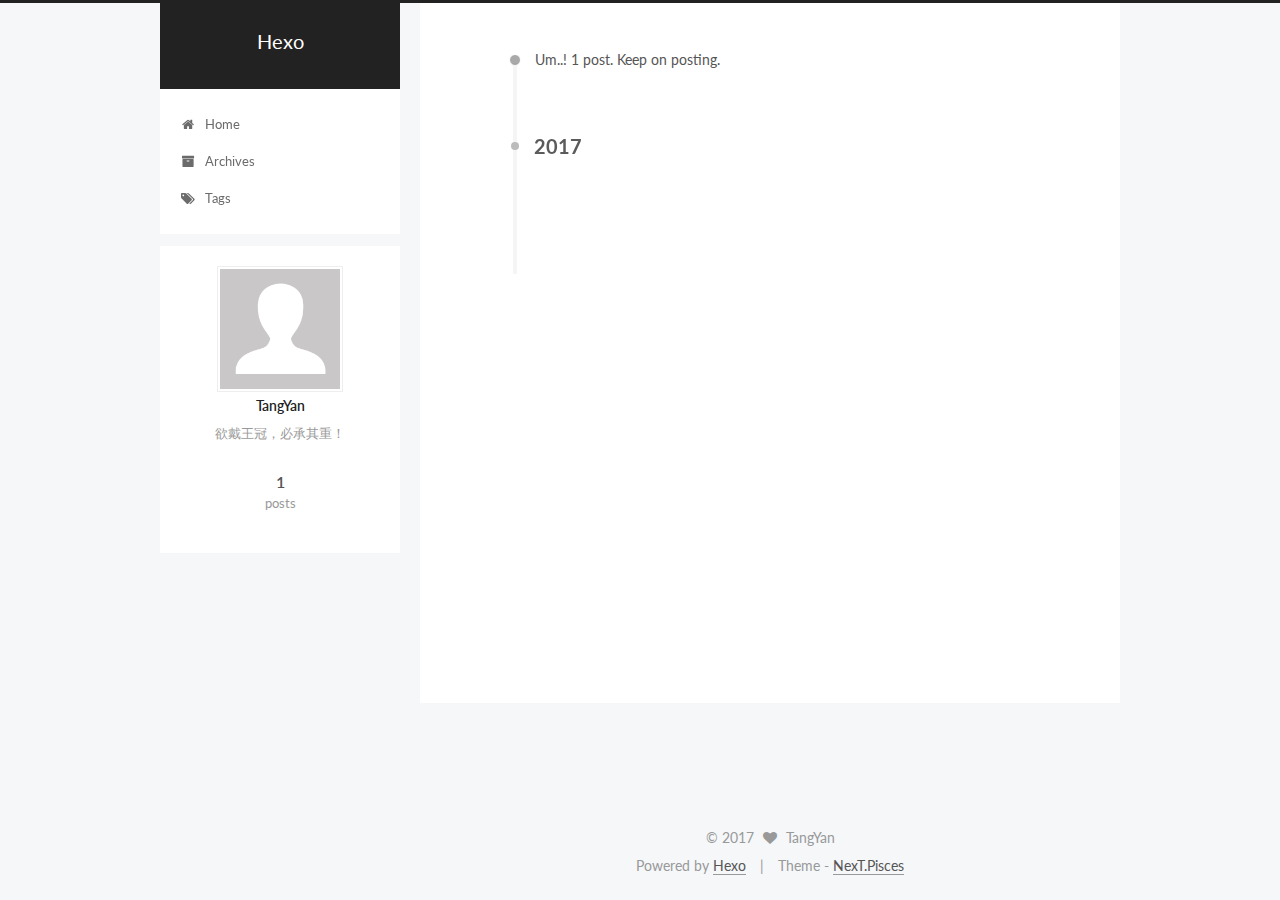
==== archives/index.html @ 438aa918 "Site updated: 2017-03-23 19:27:45" ====
<!doctype html>



  


<html class="theme-next pisces use-motion" lang="">
<head>
  <meta charset="UTF-8"/>
<meta http-equiv="X-UA-Compatible" content="IE=edge" />
<meta name="viewport" content="width=device-width, initial-scale=1, maximum-scale=1"/>



<meta http-equiv="Cache-Control" content="no-transform" />
<meta http-equiv="Cache-Control" content="no-siteapp" />















  
  
  <link href="/lib/fancybox/source/jquery.fancybox.css?v=2.1.5" rel="stylesheet" type="text/css" />




  
  
  
  

  
    
    
  

  

  

  

  

  
    
    
    <link href="//fonts.googleapis.com/css?family=Lato:300,300italic,400,400italic,700,700italic&subset=latin,latin-ext" rel="stylesheet" type="text/css">
  






<link href="/lib/font-awesome/css/font-awesome.min.css?v=4.6.2" rel="stylesheet" type="text/css" />

<link href="/css/main.css?v=5.1.0" rel="stylesheet" type="text/css" />


  <meta name="keywords" content="Hexo, NexT" />








  <link rel="shortcut icon" type="image/x-icon" href="/favicon.ico?v=5.1.0" />






<meta name="description" content="欲戴王冠，必承其重！">
<meta property="og:type" content="website">
<meta property="og:title" content="Hexo">
<meta property="og:url" content="http://yoursite.com/archives/index.html">
<meta property="og:site_name" content="Hexo">
<meta property="og:description" content="欲戴王冠，必承其重！">
<meta name="twitter:card" content="summary">
<meta name="twitter:title" content="Hexo">
<meta name="twitter:description" content="欲戴王冠，必承其重！">



<script type="text/javascript" id="hexo.configurations">
  var NexT = window.NexT || {};
  var CONFIG = {
    root: '/',
    scheme: 'Pisces',
    sidebar: {"position":"left","display":"post","offset":12,"offset_float":0,"b2t":false,"scrollpercent":false},
    fancybox: true,
    motion: true,
    duoshuo: {
      userId: '0',
      author: 'Author'
    },
    algolia: {
      applicationID: '',
      apiKey: '',
      indexName: '',
      hits: {"per_page":10},
      labels: {"input_placeholder":"Search for Posts","hits_empty":"We didn't find any results for the search: ${query}","hits_stats":"${hits} results found in ${time} ms"}
    }
  };
</script>



  <link rel="canonical" href="http://yoursite.com/archives/"/>





  <title> Archive | Hexo </title>
</head>

<body itemscope itemtype="http://schema.org/WebPage" lang="">

  














  
  
    
  

  <div class="container one-collumn sidebar-position-left  page-archive  ">
    <div class="headband"></div>

    <header id="header" class="header" itemscope itemtype="http://schema.org/WPHeader">
      <div class="header-inner"><div class="site-brand-wrapper">
  <div class="site-meta ">
    

    <div class="custom-logo-site-title">
      <a href="/"  class="brand" rel="start">
        <span class="logo-line-before"><i></i></span>
        <span class="site-title">Hexo</span>
        <span class="logo-line-after"><i></i></span>
      </a>
    </div>
      
        <p class="site-subtitle"></p>
      
  </div>

  <div class="site-nav-toggle">
    <button>
      <span class="btn-bar"></span>
      <span class="btn-bar"></span>
      <span class="btn-bar"></span>
    </button>
  </div>
</div>

<nav class="site-nav">
  

  
    <ul id="menu" class="menu">
      
        
        <li class="menu-item menu-item-home">
          <a href="/" rel="section">
            
              <i class="menu-item-icon fa fa-fw fa-home"></i> <br />
            
            Home
          </a>
        </li>
      
        
        <li class="menu-item menu-item-archives">
          <a href="/archives" rel="section">
            
              <i class="menu-item-icon fa fa-fw fa-archive"></i> <br />
            
            Archives
          </a>
        </li>
      
        
        <li class="menu-item menu-item-tags">
          <a href="/tags" rel="section">
            
              <i class="menu-item-icon fa fa-fw fa-tags"></i> <br />
            
            Tags
          </a>
        </li>
      

      
    </ul>
  

  
</nav>



 </div>
    </header>

    <main id="main" class="main">
      <div class="main-inner">
        <div class="content-wrap">
          <div id="content" class="content">
            

  <section id="posts" class="posts-collapse">
    <span class="archive-move-on"></span>

    <span class="archive-page-counter">
      
      
      
        
      
      Um..! 1 post. Keep on posting.
    </span>

    

      
      
      

      
        
        <div class="collection-title">
          <h2 class="archive-year motion-element" id="archive-year-2017">2017</h2>
        </div>
      
      

      

  <article class="post post-type-normal" itemscope itemtype="http://schema.org/Article">
    <header class="post-header">

      <h1 class="post-title">
        
            <a class="post-title-link" href="/2017/01/13/hello-world/" itemprop="url">
              
                <span itemprop="name">Hello World</span>
              
            </a>
        
      </h1>

      <div class="post-meta">
        <time class="post-time" itemprop="dateCreated"
              datetime="2017-01-13T22:31:21+08:00"
              content="2017-01-13" >
          01-13
        </time>
      </div>

    </header>
  </article>



    

  </section>

  


          
          </div>
          


          

        </div>
        
          
  
  <div class="sidebar-toggle">
    <div class="sidebar-toggle-line-wrap">
      <span class="sidebar-toggle-line sidebar-toggle-line-first"></span>
      <span class="sidebar-toggle-line sidebar-toggle-line-middle"></span>
      <span class="sidebar-toggle-line sidebar-toggle-line-last"></span>
    </div>
  </div>

  <aside id="sidebar" class="sidebar">
    <div class="sidebar-inner">

      

      

      <section class="site-overview sidebar-panel sidebar-panel-active">
        <div class="site-author motion-element" itemprop="author" itemscope itemtype="http://schema.org/Person">
          <img class="site-author-image" itemprop="image"
               src="/images/avatar.gif"
               alt="TangYan" />
          <p class="site-author-name" itemprop="name">TangYan</p>
           
              <p class="site-description motion-element" itemprop="description">欲戴王冠，必承其重！</p>
          
        </div>
        <nav class="site-state motion-element">
        
          
            <div class="site-state-item site-state-posts">
              <a href="/archives">
                <span class="site-state-item-count">1</span>
                <span class="site-state-item-name">posts</span>
              </a>
            </div>
          

          

          

        </nav>

        

        <div class="links-of-author motion-element">
          
        </div>

        
        

        
        

        


      </section>

      

      

    </div>
  </aside>


        
      </div>
    </main>

    <footer id="footer" class="footer">
      <div class="footer-inner">
        <div class="copyright" >
  
  &copy; 
  <span itemprop="copyrightYear">2017</span>
  <span class="with-love">
    <i class="fa fa-heart"></i>
  </span>
  <span class="author" itemprop="copyrightHolder">TangYan</span>
</div>


<div class="powered-by">
  Powered by <a class="theme-link" href="https://hexo.io">Hexo</a>
</div>

<div class="theme-info">
  Theme -
  <a class="theme-link" href="https://github.com/iissnan/hexo-theme-next">
    NexT.Pisces
  </a>
</div>


        

        
      </div>
    </footer>

    
      <div class="back-to-top">
        <i class="fa fa-arrow-up"></i>
        
      </div>
    
    
  </div>

  

<script type="text/javascript">
  if (Object.prototype.toString.call(window.Promise) !== '[object Function]') {
    window.Promise = null;
  }
</script>









  




  
  <script type="text/javascript" src="/lib/jquery/index.js?v=2.1.3"></script>

  
  <script type="text/javascript" src="/lib/fastclick/lib/fastclick.min.js?v=1.0.6"></script>

  
  <script type="text/javascript" src="/lib/jquery_lazyload/jquery.lazyload.js?v=1.9.7"></script>

  
  <script type="text/javascript" src="/lib/velocity/velocity.min.js?v=1.2.1"></script>

  
  <script type="text/javascript" src="/lib/velocity/velocity.ui.min.js?v=1.2.1"></script>

  
  <script type="text/javascript" src="/lib/fancybox/source/jquery.fancybox.pack.js?v=2.1.5"></script>


  


  <script type="text/javascript" src="/js/src/utils.js?v=5.1.0"></script>

  <script type="text/javascript" src="/js/src/motion.js?v=5.1.0"></script>



  
  


  <script type="text/javascript" src="/js/src/affix.js?v=5.1.0"></script>

  <script type="text/javascript" src="/js/src/schemes/pisces.js?v=5.1.0"></script>



  
  
    <script type="text/javascript" id="motion.page.archive">
      $('.archive-year').velocity('transition.slideLeftIn');
    </script>
  


  


  <script type="text/javascript" src="/js/src/bootstrap.js?v=5.1.0"></script>



  



  




	





  





  





  



  
  

  

  

  

  


  

</body>
</html>
---- css/main.css ----
/* normalize.css v3.0.2 | MIT License | git.io/normalize */
html {
  font-family: sans-serif; /* 1 */
  -ms-text-size-adjust: 100%; /* 2 */
  -webkit-text-size-adjust: 100%; /* 2 */
}
body {
  margin: 0;
}
article,
aside,
details,
figcaption,
figure,
footer,
header,
hgroup,
main,
menu,
nav,
section,
summary {
  display: block;
}
audio,
canvas,
progress,
video {
  display: inline-block; /* 1 */
  vertical-align: baseline; /* 2 */
}
audio:not([controls]) {
  display: none;
  height: 0;
}
[hidden],
template {
  display: none;
}
a {
  background-color: transparent;
}
a:active,
a:hover {
  outline: 0;
}
abbr[title] {
  border-bottom: 1px dotted;
}
b,
strong {
  font-weight: bold;
}
dfn {
  font-style: italic;
}
h1 {
  font-size: 2em;
  margin: 0.67em 0;
}
mark {
  background: #ff0;
  color: #000;
}
small {
  font-size: 80%;
}
sub,
sup {
  font-size: 75%;
  line-height: 0;
  position: relative;
  vertical-align: baseline;
}
sup {
  top: -0.5em;
}
sub {
  bottom: -0.25em;
}
img {
  border: 0;
}
svg:not(:root) {
  overflow: hidden;
}
figure {
  margin: 1em 40px;
}
hr {
  -moz-box-sizing: content-box;
  box-sizing: content-box;
  height: 0;
}
pre {
  overflow: auto;
}
code,
kbd,
pre,
samp {
  font-family: monospace, monospace;
  font-size: 1em;
}
button,
input,
optgroup,
select,
textarea {
  color: inherit; /* 1 */
  font: inherit; /* 2 */
  margin: 0; /* 3 */
}
button {
  overflow: visible;
}
button,
select {
  text-transform: none;
}
button,
html input[type="button"],
input[type="reset"],
input[type="submit"] {
  -webkit-appearance: button; /* 2 */
  cursor: pointer; /* 3 */
}
button[disabled],
html input[disabled] {
  cursor: default;
}
button::-moz-focus-inner,
input::-moz-focus-inner {
  border: 0;
  padding: 0;
}
input {
  line-height: normal;
}
input[type="checkbox"],
input[type="radio"] {
  box-sizing: border-box; /* 1 */
  padding: 0; /* 2 */
}
input[type="number"]::-webkit-inner-spin-button,
input[type="number"]::-webkit-outer-spin-button {
  height: auto;
}
input[type="search"] {
  -webkit-appearance: textfield; /* 1 */
  -moz-box-sizing: content-box;
  -webkit-box-sizing: content-box; /* 2 */
  box-sizing: content-box;
}
input[type="search"]::-webkit-search-cancel-button,
input[type="search"]::-webkit-search-decoration {
  -webkit-appearance: none;
}
fieldset {
  border: 1px solid #c0c0c0;
  margin: 0 2px;
  padding: 0.35em 0.625em 0.75em;
}
legend {
  border: 0; /* 1 */
  padding: 0; /* 2 */
}
textarea {
  overflow: auto;
}
optgroup {
  font-weight: bold;
}
table {
  border-collapse: collapse;
  border-spacing: 0;
}
td,
th {
  padding: 0;
}
::selection {
  background: #262a30;
  color: #fff;
}
body {
  position: relative;
  font-family: 'Lato', "PingFang SC", "Microsoft YaHei", sans-serif;
  font-size: 14px;
  line-height: 2;
  color: #555;
  background: #f5f7f9;
}
@media (max-width: 767px) {
  body {
    padding-right: 0 !important;
  }
}
@media (min-width: 768px) and (max-width: 991px) {
  body {
    padding-right: 0 !important;
  }
}
@media (min-width: 1600px) {
  body {
    font-size: 16px;
  }
}
h1,
h2,
h3,
h4,
h5,
h6 {
  margin: 0;
  padding: 0;
  font-weight: bold;
  line-height: 1.5;
  font-family: 'Lato', "PingFang SC", "Microsoft YaHei", sans-serif;
}
h2,
h3,
h4,
h5,
h6 {
  margin: 20px 0 15px;
}
h1 {
  font-size: 22px;
}
@media (max-width: 767px) {
  h1 {
    font-size: 18px;
  }
}
h2 {
  font-size: 20px;
}
@media (max-width: 767px) {
  h2 {
    font-size: 16px;
  }
}
h3 {
  font-size: 18px;
}
@media (max-width: 767px) {
  h3 {
    font-size: 14px;
  }
}
h4 {
  font-size: 16px;
}
@media (max-width: 767px) {
  h4 {
    font-size: 12px;
  }
}
h5 {
  font-size: 14px;
}
@media (max-width: 767px) {
  h5 {
    font-size: 10px;
  }
}
h6 {
  font-size: 12px;
}
@media (max-width: 767px) {
  h6 {
    font-size: 8px;
  }
}
p {
  margin: 0 0 25px 0;
}
a {
  color: #555;
  text-decoration: none;
  border-bottom: 1px solid #999;
  word-wrap: break-word;
}
a:hover {
  color: #222;
  border-bottom-color: #222;
}
blockquote {
  margin: 0;
  padding: 0;
}
img {
  display: block;
  margin: auto;
  max-width: 100%;
  height: auto;
}
hr {
  margin: 40px 0;
  height: 3px;
  border: none;
  background-color: #ddd;
  background-image: repeating-linear-gradient(-45deg, #fff, #fff 4px, transparent 4px, transparent 8px);
}
blockquote {
  padding: 0 15px;
  color: #666;
  border-left: 4px solid #ddd;
}
blockquote cite::before {
  content: "-";
  padding: 0 5px;
}
dt {
  font-weight: 700;
}
dd {
  margin: 0;
  padding: 0;
}
.text-left {
  text-align: left;
}
.text-center {
  text-align: center;
}
.text-right {
  text-align: right;
}
.text-justify {
  text-align: justify;
}
.text-nowrap {
  white-space: nowrap;
}
.text-lowercase {
  text-transform: lowercase;
}
.text-uppercase {
  text-transform: uppercase;
}
.text-capitalize {
  text-transform: capitalize;
}
.center-block {
  display: block;
  margin-left: auto;
  margin-right: auto;
}
.clearfix:before,
.clearfix:after {
  content: " ";
  display: table;
}
.clearfix:after {
  clear: both;
}
.pullquote {
  width: 45%;
}
.pullquote.left {
  float: left;
  margin-left: 5px;
  margin-right: 10px;
}
.pullquote.right {
  float: right;
  margin-left: 10px;
  margin-right: 5px;
}
.affix.affix.affix {
  position: fixed;
}
.translation {
  margin-top: -20px;
  font-size: 14px;
  color: #999;
}
.scrollbar-measure {
  width: 100px;
  height: 100px;
  overflow: scroll;
  position: absolute;
  top: -9999px;
}
.use-motion .motion-element {
  opacity: 0;
}
table {
  margin: 20px 0;
  width: 100%;
  border-collapse: collapse;
  border-spacing: 0;
  border: 1px solid #ddd;
  font-size: 14px;
  table-layout: fixed;
  word-wrap: break-all;
}
table>tbody>tr:nth-of-type(odd) {
  background-color: #f9f9f9;
}
table>tbody>tr:hover {
  background-color: #f5f5f5;
}
caption,
th,
td {
  padding: 8px;
  text-align: left;
  vertical-align: middle;
  font-weight: normal;
}
th,
td {
  border-bottom: 3px solid #ddd;
  border-right: 1px solid #eee;
}
th {
  padding-bottom: 10px;
  font-weight: 700;
}
td {
  border-bottom-width: 1px;
}
html,
body {
  height: 100%;
}
.container {
  position: relative;
  min-height: 100%;
}
.header-inner {
  margin: 0 auto;
  padding: 100px 0 70px;
  width: 700px;
}
@media (min-width: 1600px) {
  .container .header-inner {
    width: 900px;
  }
}
.main {
  padding-bottom: 150px;
}
.main-inner {
  margin: 0 auto;
  width: 700px;
}
@media (min-width: 1600px) {
  .container .main-inner {
    width: 900px;
  }
}
.footer {
  position: absolute;
  left: 0;
  bottom: 0;
  width: 100%;
  min-height: 50px;
}
.footer-inner {
  box-sizing: border-box;
  margin: 20px auto;
  width: 700px;
}
@media (min-width: 1600px) {
  .container .footer-inner {
    width: 900px;
  }
}
pre,
.highlight {
  overflow: auto;
  margin: 20px 0;
  padding: 0;
  font-size: 13px;
  color: #4d4d4c;
  background: #f7f7f7;
  line-height: 1.6;
}
pre,
code {
  font-family: consolas, Menlo, "PingFang SC", "Microsoft YaHei", monospace;
}
code {
  padding: 2px 4px;
  word-wrap: break-word;
  color: #555;
  background: #eee;
  border-radius: 3px;
  font-size: 13px;
}
pre code {
  padding: 0;
  color: #4d4d4c;
  background: none;
  text-shadow: none;
}
.highlight {
  border-radius: 1px;
}
.highlight pre {
  border: none;
  margin: 0;
  padding: 10px 0;
}
.highlight table {
  margin: 0;
  width: auto;
  border: none;
}
.highlight td {
  border: none;
  padding: 0;
}
.highlight figcaption {
  font-size: 1em;
  color: #4d4d4c;
  line-height: 1em;
  margin-bottom: 1em;
}
.highlight figcaption:before,
.highlight figcaption:after {
  content: " ";
  display: table;
}
.highlight figcaption:after {
  clear: both;
}
.highlight figcaption a {
  float: right;
  color: #4d4d4c;
}
.highlight figcaption a:hover {
  border-bottom-color: #4d4d4c;
}
.highlight .gutter pre {
  padding-left: 10px;
  padding-right: 10px;
  color: #869194;
  text-align: right;
  background-color: #eff2f3;
}
.highlight .code pre {
  padding-left: 10px;
  padding-right: 10px;
  background-color: #f7f7f7;
}
.highlight .line {
  height: 20px;
}
.gutter {
  -webkit-user-select: none;
  -moz-user-select: none;
  -ms-user-select: none;
  user-select: none;
}
.gist table {
  width: auto;
}
.gist table td {
  border: none;
}
pre .deletion {
  background: #fdd;
}
pre .addition {
  background: #dfd;
}
pre .meta {
  color: #8959a8;
}
pre .comment {
  color: #8e908c;
}
pre .variable,
pre .attribute,
pre .tag,
pre .regexp,
pre .ruby .constant,
pre .xml .tag .title,
pre .xml .pi,
pre .xml .doctype,
pre .html .doctype,
pre .css .id,
pre .css .class,
pre .css .pseudo {
  color: #c82829;
}
pre .number,
pre .preprocessor,
pre .built_in,
pre .literal,
pre .params,
pre .constant,
pre .command {
  color: #f5871f;
}
pre .ruby .class .title,
pre .css .rules .attribute,
pre .string,
pre .value,
pre .inheritance,
pre .header,
pre .ruby .symbol,
pre .xml .cdata,
pre .special,
pre .number,
pre .formula {
  color: #718c00;
}
pre .title,
pre .css .hexcolor {
  color: #3e999f;
}
pre .function,
pre .python .decorator,
pre .python .title,
pre .ruby .function .title,
pre .ruby .title .keyword,
pre .perl .sub,
pre .javascript .title,
pre .coffeescript .title {
  color: #4271ae;
}
pre .keyword,
pre .javascript .function {
  color: #8959a8;
}
.full-image.full-image.full-image {
  border: none;
  max-width: 100%;
  width: auto;
  margin: 20px auto;
}
@media (min-width: 992px) {
  .full-image.full-image.full-image {
    max-width: none;
    width: 118%;
    margin: 0 -9%;
  }
}
.blockquote-center,
.page-home .post-type-quote blockquote,
.page-post-detail .post-type-quote blockquote {
  position: relative;
  margin: 40px 0;
  padding: 0;
  border-left: none;
  text-align: center;
}
.blockquote-center::before,
.page-home .post-type-quote blockquote::before,
.page-post-detail .post-type-quote blockquote::before,
.blockquote-center::after,
.page-home .post-type-quote blockquote::after,
.page-post-detail .post-type-quote blockquote::after {
  position: absolute;
  content: ' ';
  display: block;
  width: 100%;
  height: 24px;
  opacity: 0.2;
  background-repeat: no-repeat;
  background-position: 0 -6px;
  background-size: 22px 22px;
}
.blockquote-center::before,
.page-home .post-type-quote blockquote::before,
.page-post-detail .post-type-quote blockquote::before {
  top: -20px;
  background-image: url("../images/quote-l.svg");
  border-top: 1px solid #ccc;
}
.blockquote-center::after,
.page-home .post-type-quote blockquote::after,
.page-post-detail .post-type-quote blockquote::after {
  bottom: -20px;
  background-image: url("../images/quote-r.svg");
  border-bottom: 1px solid #ccc;
  background-position: 100% 8px;
}
.blockquote-center p,
.page-home .post-type-quote blockquote p,
.page-post-detail .post-type-quote blockquote p,
.blockquote-center div,
.page-home .post-type-quote blockquote div,
.page-post-detail .post-type-quote blockquote div {
  text-align: center;
}
.post .post-body .group-picture img {
  box-sizing: border-box;
  padding: 0 3px;
  border: none;
}
.post .group-picture-row {
  overflow: hidden;
  margin-top: 6px;
}
.post .group-picture-row:first-child {
  margin-top: 0;
}
.post .group-picture-column {
  float: left;
}
.page-post-detail .post-body .group-picture-column {
  float: none;
  margin-top: 10px;
  width: auto !important;
}
.page-post-detail .post-body .group-picture-column img {
  margin: 0 auto;
}
.page-archive .group-picture-container {
  overflow: hidden;
}
.page-archive .group-picture-row {
  float: left;
}
.page-archive .group-picture-row:first-child {
  margin-top: 6px;
}
.page-archive .group-picture-column {
  max-width: 150px;
  max-height: 150px;
}
.note {
  padding: 20px;
  margin: 20px 0;
  border: 1px solid #eee;
  border-left-width: 5px;
  border-radius: 3px;
}
.note h2,
.note h3,
.note h4,
.note h5,
.note h6 {
  margin-top: 0;
  margin-bottom: 5px;
}
.note p:last-child {
  margin-bottom: 0;
}
.note code {
  border-radius: 3px;
}
.note+.note {
  margin-top: -5px;
}
.default {
  border-left-color: #777;
}
.default h2,
.default h3,
.default h4,
.default h5,
.default h6 {
  color: #777;
}
.primary {
  border-left-color: #428bca;
}
.primary h2,
.primary h3,
.primary h4,
.primary h5,
.primary h6 {
  color: #428bca;
}
.success {
  border-left-color: #5cb85c;
}
.success h2,
.success h3,
.success h4,
.success h5,
.success h6 {
  color: #5cb85c;
}
.danger {
  border-left-color: #d9534f;
}
.danger h2,
.danger h3,
.danger h4,
.danger h5,
.danger h6 {
  color: #d9534f;
}
.warning {
  border-left-color: #f0ad4e;
}
.warning h2,
.warning h3,
.warning h4,
.warning h5,
.warning h6 {
  color: #f0ad4e;
}
.info {
  border-left-color: #5bc0de;
}
.info h2,
.info h3,
.info h4,
.info h5,
.info h6 {
  color: #5bc0de;
}
.exturl {
  background-color: transparent;
  cursor: pointer;
  border-bottom: 1px solid #999;
}
.exturl .fa {
  font-size: 14px;
}
.exturl:active,
.exturl:hover {
  outline: 0;
  color: #222;
  border-bottom-color: #222;
}
.btn {
  display: inline-block;
  padding: 0 20px;
  font-size: 14px;
  color: #fff;
  background: #222;
  border: 2px solid #555;
  text-decoration: none;
  border-radius: 0;
  transition-property: background-color;
  transition-duration: 0.2s;
  transition-timing-function: ease-in-out;
  transition-delay: 0s;
}
.btn:hover,
.post-button .btn:hover {
  border-color: #222;
  color: #fff;
  background: #222;
}
.btn-bar {
  display: block;
  width: 22px;
  height: 2px;
  background: #555;
  border-radius: 1px;
}
.btn-bar+.btn-bar {
  margin-top: 4px;
}
.pagination {
  margin: 120px 0 40px;
  text-align: center;
  border-top: 1px solid #eee;
}
.page-number-basic,
.pagination .prev,
.pagination .next,
.pagination .page-number,
.pagination .space {
  display: inline-block;
  position: relative;
  top: -1px;
  margin: 0 10px;
  padding: 0 10px;
  line-height: 30px;
}
@media (max-width: 767px) {
  .page-number-basic,
  .pagination .prev,
  .pagination .next,
  .pagination .page-number,
  .pagination .space {
    margin: 0 5px;
  }
}
.pagination .prev,
.pagination .next,
.pagination .page-number {
  border-bottom: 0;
  border-top: 1px solid #eee;
  transition-property: border-color;
  transition-duration: 0.2s;
  transition-timing-function: ease-in-out;
  transition-delay: 0s;
}
.pagination .prev:hover,
.pagination .next:hover,
.pagination .page-number:hover {
  border-top-color: #222;
}
.pagination .space {
  padding: 0;
  margin: 0;
}
.pagination .prev {
  margin-left: 0;
}
.pagination .next {
  margin-right: 0;
}
.pagination .page-number.current {
  color: #fff;
  background: #ccc;
  border-top-color: #ccc;
}
@media (max-width: 767px) {
  .pagination {
    border-top: none;
  }
  .pagination .prev,
  .pagination .next,
  .pagination .page-number {
    margin-bottom: 10px;
    border-top: 0;
    border-bottom: 1px solid #eee;
  }
  .pagination .prev:hover,
  .pagination .next:hover,
  .pagination .page-number:hover {
    border-bottom-color: #222;
  }
}
.comments {
  margin: 60px 20px 0;
}
.tag-cloud {
  text-align: center;
}
.tag-cloud a {
  display: inline-block;
  margin: 10px;
}
.back-to-top {
  box-sizing: border-box;
  position: fixed;
  bottom: -100px;
  right: 30px;
  z-index: 1050;
  padding: 0 6px;
  width: 24px;
  background: #222;
  font-size: 12px;
  opacity: 0.6;
  color: #fff;
  cursor: pointer;
  text-align: center;
  -webkit-transform: translateZ(0);
  transition-property: bottom;
  transition-duration: 0.2s;
  transition-timing-function: ease-in-out;
  transition-delay: 0s;
}
@media (max-width: 767px) {
  .back-to-top {
    display: none;
  }
}
@media (min-width: 768px) and (max-width: 991px) {
  .back-to-top {
    display: none;
  }
}
.back-to-top.back-to-top-on {
  bottom: 30px;
}
.header {
  background: #fff;
}
.header-inner {
  position: relative;
}
.headband {
  height: 3px;
  background: #222;
}
.site-meta {
  margin: 0;
  text-align: center;
}
@media (max-width: 767px) {
  .site-meta {
    text-align: center;
  }
}
.brand {
  position: relative;
  display: inline-block;
  padding: 0 40px;
  color: #fff;
  background: #222;
  border-bottom: none;
}
.brand:hover {
  color: #fff;
}
.logo {
  display: inline-block;
  margin-right: 5px;
  line-height: 36px;
  vertical-align: top;
}
.site-title {
  display: inline-block;
  vertical-align: top;
  line-height: 36px;
  font-size: 20px;
  font-weight: normal;
  font-family: 'Lato', "PingFang SC", "Microsoft YaHei", sans-serif;
}
.site-subtitle {
  margin-top: 10px;
  font-size: 13px;
  color: #ddd;
}
.use-motion .brand {
  opacity: 0;
}
.use-motion .logo,
.use-motion .site-title,
.use-motion .site-subtitle {
  opacity: 0;
  position: relative;
  top: -10px;
}
.site-nav-toggle {
  display: none;
  position: absolute;
  top: 10px;
  left: 10px;
}
@media (max-width: 767px) {
  .site-nav-toggle {
    display: block;
  }
}
.site-nav-toggle button {
  margin-top: 2px;
  padding: 9px 10px;
  background: transparent;
  border: none;
}
@media (max-width: 767px) {
  .site-nav {
    display: none;
    margin: 0 -10px;
    padding: 0 10px;
    clear: both;
    border-top: 1px solid #ddd;
  }
}
@media (min-width: 768px) and (max-width: 991px) {
  .site-nav {
    display: block !important;
  }
}
@media (min-width: 992px) {
  .site-nav {
    display: block !important;
  }
}
.menu {
  margin-top: 20px;
  padding-left: 0;
  text-align: center;
}
.menu .menu-item {
  display: inline-block;
  margin: 0 10px;
  list-style: none;
}
@media screen and (max-width: 767px) {
  .menu .menu-item {
    margin-top: 10px;
  }
}
.menu .menu-item a {
  display: block;
  font-size: 13px;
  line-height: inherit;
  border-bottom: 1px solid transparent;
  transition-property: border-color;
  transition-duration: 0.2s;
  transition-timing-function: ease-in-out;
  transition-delay: 0s;
}
.menu .menu-item a:hover,
.menu-item-active a {
  border-bottom-color: #222;
}
.menu .menu-item .fa {
  margin-right: 5px;
}
.use-motion .menu-item {
  opacity: 0;
}
.post-body {
  font-family: 'Lato', "PingFang SC", "Microsoft YaHei", sans-serif;
}
@media (max-width: 767px) {
  .post-body {
    word-break: break-word;
  }
}
.post-body .fancybox img {
  display: block !important;
  margin: 0 auto;
  cursor: pointer;
  cursor: zoom-in;
  cursor: -webkit-zoom-in;
}
.post-body .image-caption,
.post-body .figure .caption {
  margin: 10px auto 15px;
  text-align: center;
  font-size: 14px;
  color: #999;
  font-weight: bold;
  line-height: 1;
}
.post-sticky-flag {
  display: inline-block;
  font-size: 16px;
  -ms-transform: rotate(30deg);
  -webkit-transform: rotate(30deg);
  -moz-transform: rotate(30deg);
  -ms-transform: rotate(30deg);
  -o-transform: rotate(30deg);
  transform: rotate(30deg);
}
.posts-expand {
  padding-top: 40px;
}
@media (max-width: 767px) {
  .posts-expand {
    margin: 0 20px;
  }
  .post-body pre,
  .post-body .highlight {
    padding: 10px;
  }
  .post-body pre .gutter pre,
  .post-body .highlight .gutter pre {
    padding-right: 10px;
  }
}
@media (min-width: 992px) {
  .posts-expand .post-body {
    text-align: justify;
  }
}
.posts-expand .post-body h2,
.posts-expand .post-body h3,
.posts-expand .post-body h4,
.posts-expand .post-body h5,
.posts-expand .post-body h6 {
  padding-top: 10px;
}
.posts-expand .post-body h2 .header-anchor,
.posts-expand .post-body h3 .header-anchor,
.posts-expand .post-body h4 .header-anchor,
.posts-expand .post-body h5 .header-anchor,
.posts-expand .post-body h6 .header-anchor {
  float: right;
  margin-left: 10px;
  color: #ccc;
  border-bottom-style: none;
  visibility: hidden;
}
.posts-expand .post-body h2 .header-anchor:hover,
.posts-expand .post-body h3 .header-anchor:hover,
.posts-expand .post-body h4 .header-anchor:hover,
.posts-expand .post-body h5 .header-anchor:hover,
.posts-expand .post-body h6 .header-anchor:hover {
  color: inherit;
}
.posts-expand .post-body h2:hover .header-anchor,
.posts-expand .post-body h3:hover .header-anchor,
.posts-expand .post-body h4:hover .header-anchor,
.posts-expand .post-body h5:hover .header-anchor,
.posts-expand .post-body h6:hover .header-anchor {
  visibility: visible;
}
.posts-expand .post-body ul li {
  list-style: circle;
}
.posts-expand .post-body img {
  box-sizing: border-box;
  margin: auto;
  padding: 3px;
  border: 1px solid #ddd;
}
.posts-expand .fancybox img {
  margin: 0 auto;
}
@media (max-width: 767px) {
  .posts-collapse {
    margin: 0 20px;
  }
  .posts-collapse .post-title,
  .posts-collapse .post-meta {
    display: block;
    width: auto;
    text-align: left;
  }
}
.posts-collapse {
  position: relative;
  z-index: 1010;
  margin-left: 55px;
}
.posts-collapse::after {
  content: " ";
  position: absolute;
  top: 20px;
  left: 0;
  margin-left: -2px;
  width: 4px;
  height: 100%;
  background: #f5f5f5;
  z-index: -1;
}
@media (max-width: 767px) {
  .posts-collapse {
    margin: 0 20px;
  }
}
.posts-collapse .collection-title {
  position: relative;
  margin: 60px 0;
}
.posts-collapse .collection-title h2 {
  margin-left: 20px;
}
.posts-collapse .collection-title small {
  color: #bbb;
}
.posts-collapse .collection-title::before {
  content: " ";
  position: absolute;
  left: 0;
  top: 50%;
  margin-left: -4px;
  margin-top: -4px;
  width: 8px;
  height: 8px;
  background: #bbb;
  border-radius: 50%;
}
.posts-collapse .post {
  margin: 30px 0;
}
.posts-collapse .post-header {
  position: relative;
  transition-duration: 0.2s;
  transition-timing-function: ease-in-out;
  transition-delay: 0s;
  transition-property: border;
  border-bottom: 1px dashed #ccc;
}
.posts-collapse .post-header::before {
  content: " ";
  position: absolute;
  left: 0;
  top: 12px;
  width: 6px;
  height: 6px;
  margin-left: -4px;
  background: #bbb;
  border-radius: 50%;
  border: 1px solid #fff;
  transition-duration: 0.2s;
  transition-timing-function: ease-in-out;
  transition-delay: 0s;
  transition-property: background;
}
.posts-collapse .post-header:hover {
  border-bottom-color: #666;
}
.posts-collapse .post-header:hover::before {
  background: #222;
}
.posts-collapse .post-meta {
  position: absolute;
  font-size: 12px;
  left: 20px;
  top: 5px;
}
.posts-collapse .post-comments-count {
  display: none;
}
.posts-collapse .post-title {
  margin-left: 60px;
  font-size: 16px;
  font-weight: normal;
  line-height: inherit;
}
.posts-collapse .post-title::after {
  margin-left: 3px;
  opacity: 0.6;
}
.posts-collapse .post-title a {
  color: #666;
  border-bottom: none;
}
.page-home .post-type-quote .post-header,
.page-post-detail .post-type-quote .post-header,
.page-home .post-type-quote .post-tags,
.page-post-detail .post-type-quote .post-tags {
  display: none;
}
.posts-expand .post-title {
  font-size: 26px;
  text-align: center;
  word-break: break-word;
  font-weight: 400;
}
@media (max-width: 767px) {
  .posts-expand .post-title {
    font-size: 22px;
  }
}
.posts-expand .post-title-link {
  display: inline-block;
  position: relative;
  color: #555;
  border-bottom: none;
  line-height: 1.2;
  vertical-align: top;
}
.posts-expand .post-title-link::before {
  content: "";
  position: absolute;
  width: 100%;
  height: 2px;
  bottom: 0;
  left: 0;
  background-color: #000;
  visibility: hidden;
  -webkit-transform: scaleX(0);
  -moz-transform: scaleX(0);
  -ms-transform: scaleX(0);
  -o-transform: scaleX(0);
  transform: scaleX(0);
  transition-duration: 0.2s;
  transition-timing-function: ease-in-out;
  transition-delay: 0s;
}
.posts-expand .post-title-link:hover::before {
  visibility: visible;
  -webkit-transform: scaleX(1);
  -moz-transform: scaleX(1);
  -ms-transform: scaleX(1);
  -o-transform: scaleX(1);
  transform: scaleX(1);
}
.posts-expand .post-title-link .fa {
  font-size: 16px;
}
.posts-expand .post-meta {
  margin: 3px 0 60px 0;
  color: #999;
  font-family: 'Lato', "PingFang SC", "Microsoft YaHei", sans-serif;
  font-size: 12px;
  text-align: center;
}
.posts-expand .post-meta .post-category-list {
  display: inline-block;
  margin: 0;
  padding: 3px;
}
.posts-expand .post-meta .post-category-list-link {
  color: #999;
}
.posts-expand .post-meta .post-description {
  font-size: 14px;
  margin-top: 2px;
}
.post-meta-divider {
  margin: 0 0.5em;
}
.post-meta-item-icon {
  margin-right: 3px;
}
@media (min-width: 768px) and (max-width: 991px) {
  .post-meta-item-icon {
    display: inline-block;
  }
}
@media (max-width: 767px) {
  .post-meta-item-icon {
    display: inline-block;
  }
}
@media (min-width: 768px) and (max-width: 991px) {
  .post-meta-item-text {
    display: none;
  }
}
@media (max-width: 767px) {
  .post-meta-item-text {
    display: none;
  }
}
@media (max-width: 767px) {
  .posts-expand .post-comments-count {
    display: none;
  }
}
.social-like {
  font-size: 14px;
  height: 20px;
  text-align: center;
  border-top: 1px solid #eee;
  padding-top: 9px;
  margin-top: 45px;
  display: flex;
  justify-content: center;
}
.vk_like {
  width: 85px;
  height: 21px;
  padding-top: 7px;
  align-self: center;
}
.fb_like {
  height: 30px;
  align-self: center;
}
.post-button {
  margin-top: 50px;
}
.post-button .btn {
  color: #555;
  font-size: 14px;
  background: #fff;
  border-radius: 2px;
  line-height: 2;
  margin: 0 4px 8px 4px;
}
.post-button .fa-fw {
  width: 1.285714285714286em;
  text-align: left;
}
.posts-expand .post-tags {
  margin-top: 40px;
  text-align: center;
}
.posts-expand .post-tags a {
  display: inline-block;
  margin-right: 10px;
  font-size: 13px;
}
.post-nav {
  display: table;
  margin-top: 15px;
  width: 100%;
  border-top: 1px solid #eee;
}
.post-nav-divider {
  display: table-cell;
  width: 10%;
}
.post-nav-item {
  display: table-cell;
  padding: 10px 0 0 0;
  width: 45%;
  vertical-align: top;
}
.post-nav-item a {
  position: relative;
  display: block;
  line-height: 25px;
  font-size: 14px;
  color: #555;
  border-bottom: none;
}
.post-nav-item a:hover {
  color: #222;
  border-bottom: none;
}
.post-nav-item a:active {
  top: 2px;
}
.post-nav-item .fa {
  position: absolute;
  top: 8px;
  left: 0;
  font-size: 12px;
}
.post-nav-next a {
  padding-left: 15px;
}
.post-nav-prev {
  text-align: right;
}
.post-nav-prev a {
  padding-right: 15px;
}
.post-nav-prev .fa {
  right: 0;
  left: auto;
}
.posts-expand .post-eof {
  display: block;
  margin: 80px auto 60px;
  width: 8%;
  height: 1px;
  background: #ccc;
  text-align: center;
}
.post:last-child .post-eof.post-eof.post-eof {
  display: none;
}
.post-gallery {
  display: table;
  table-layout: fixed;
  width: 100%;
  border-collapse: separate;
}
.post-gallery-row {
  display: table-row;
}
.post-gallery .post-gallery-img {
  display: table-cell;
  text-align: center;
  vertical-align: middle;
  border: none;
}
.post-gallery .post-gallery-img img {
  max-width: 100%;
  max-height: 100%;
  border: none;
}
.fancybox-close,
.fancybox-close:hover {
  border: none;
}
.sidebar {
  position: fixed;
  right: 0;
  top: 0;
  bottom: 0;
  width: 0;
  z-index: 1040;
  box-shadow: inset 0 2px 6px #000;
  background: #222;
  -webkit-transform: translateZ(0);
}
.sidebar a {
  color: #999;
  border-bottom-color: #555;
}
.sidebar a:hover {
  color: #eee;
}
@media (min-width: 768px) and (max-width: 991px) {
  .sidebar {
    display: none !important;
  }
}
@media (max-width: 767px) {
  .sidebar {
    display: none !important;
  }
}
.sidebar-inner {
  position: relative;
  padding: 20px 10px;
  color: #999;
  text-align: center;
}
.sidebar-toggle {
  position: fixed;
  right: 30px;
  bottom: 45px;
  width: 14px;
  height: 14px;
  padding: 5px;
  background: #222;
  line-height: 0;
  z-index: 1050;
  cursor: pointer;
  -webkit-transform: translateZ(0);
}
@media (min-width: 768px) and (max-width: 991px) {
  .sidebar-toggle {
    display: none;
  }
}
@media (max-width: 767px) {
  .sidebar-toggle {
    display: none;
  }
}
.sidebar-toggle-line {
  position: relative;
  display: inline-block;
  vertical-align: top;
  height: 2px;
  width: 100%;
  background: #fff;
  margin-top: 3px;
}
.sidebar-toggle-line:first-child {
  margin-top: 0;
}
.site-author-image {
  display: block;
  margin: 0 auto;
  padding: 2px;
  max-width: 120px;
  height: auto;
  border: 1px solid #eee;
}
.site-author-name {
  margin: 0;
  text-align: center;
  color: #222;
  font-weight: 600;
}
.site-description {
  margin-top: 0;
  text-align: center;
  font-size: 13px;
  color: #999;
}
.site-state {
  overflow: hidden;
  line-height: 1.4;
  white-space: nowrap;
  text-align: center;
}
.site-state-item {
  display: inline-block;
  padding: 0 15px;
  border-left: 1px solid #eee;
}
.site-state-item:first-child {
  border-left: none;
}
.site-state-item a {
  border-bottom: none;
}
.site-state-item-count {
  display: block;
  text-align: center;
  color: inherit;
  font-weight: 600;
  font-size: 16px;
}
.site-state-item-name {
  font-size: 13px;
  color: #999;
}
.feed-link {
  margin-top: 20px;
}
.feed-link a {
  display: inline-block;
  padding: 0 15px;
  color: #fc6423;
  border: 1px solid #fc6423;
  border-radius: 4px;
}
.feed-link a i {
  color: #fc6423;
  font-size: 14px;
}
.feed-link a:hover {
  color: #fff;
  background: #fc6423;
}
.feed-link a:hover i {
  color: #fff;
}
.links-of-author {
  margin-top: 20px;
}
.links-of-author a {
  display: inline-block;
  vertical-align: middle;
  margin-right: 10px;
  margin-bottom: 10px;
  border-bottom-color: #555;
  font-size: 13px;
}
.links-of-author a:before {
  display: inline-block;
  vertical-align: middle;
  margin-right: 3px;
  content: " ";
  width: 4px;
  height: 4px;
  border-radius: 50%;
  background: #ffd4ac;
}
.links-of-blogroll {
  font-size: 13px;
}
.links-of-blogroll-title {
  margin-top: 20px;
  font-size: 14px;
  font-weight: 600;
}
.links-of-blogroll-list {
  margin: 0;
  padding: 0;
}
.links-of-blogroll-item {
  padding: 2px 10px;
}
.sidebar-nav {
  margin: 0 0 20px;
  padding-left: 0;
}
.sidebar-nav li {
  display: inline-block;
  cursor: pointer;
  border-bottom: 1px solid transparent;
  font-size: 14px;
  color: #555;
}
.sidebar-nav li:hover {
  color: #fc6423;
}
.page-post-detail .sidebar-nav-toc {
  padding: 0 5px;
}
.page-post-detail .sidebar-nav-overview {
  margin-left: 10px;
}
.sidebar-nav .sidebar-nav-active {
  color: #fc6423;
  border-bottom-color: #fc6423;
}
.sidebar-nav .sidebar-nav-active:hover {
  color: #fc6423;
}
.sidebar-panel {
  display: none;
}
.sidebar-panel-active {
  display: block;
}
.post-toc-empty {
  font-size: 14px;
  color: #666;
}
.post-toc-wrap {
  overflow: hidden;
}
.post-toc {
  overflow: auto;
}
.post-toc ol {
  margin: 0;
  padding: 0 2px 5px 10px;
  text-align: left;
  list-style: none;
  font-size: 14px;
}
.post-toc ol > ol {
  padding-left: 0;
}
.post-toc ol a {
  transition-duration: 0.2s;
  transition-timing-function: ease-in-out;
  transition-delay: 0s;
  transition-property: all;
  color: #666;
  border-bottom-color: #ccc;
}
.post-toc ol a:hover {
  color: #000;
  border-bottom-color: #000;
}
.post-toc .nav-item {
  overflow: hidden;
  text-overflow: ellipsis;
  white-space: nowrap;
  line-height: 1.8;
}
.post-toc .nav .nav-child {
  display: none;
}
.post-toc .nav .active > .nav-child {
  display: block;
}
.post-toc .nav .active-current > .nav-child {
  display: block;
}
.post-toc .nav .active-current > .nav-child > .nav-item {
  display: block;
}
.post-toc .nav .active > a {
  color: #fc6423;
  border-bottom-color: #fc6423;
}
.post-toc .nav .active-current > a {
  color: #fc6423;
}
.post-toc .nav .active-current > a:hover {
  color: #fc6423;
}
.footer {
  font-size: 14px;
  color: #999;
}
.footer img {
  border: none;
}
.footer-inner {
  text-align: center;
}
.with-love {
  display: inline-block;
  margin: 0 5px;
}
.powered-by,
.theme-info {
  display: inline-block;
}
.powered-by {
  margin-right: 10px;
}
.powered-by::after {
  content: "|";
  padding-left: 10px;
}
.cc-license {
  margin-top: 10px;
  text-align: center;
}
.cc-license .cc-opacity {
  opacity: 0.7;
  border-bottom: none;
}
.cc-license .cc-opacity:hover {
  opacity: 0.9;
}
.cc-license img {
  display: inline-block;
}
.theme-next #ds-thread #ds-reset {
  color: #555;
}
.theme-next #ds-thread #ds-reset .ds-replybox {
  margin-bottom: 30px;
}
.theme-next #ds-thread #ds-reset .ds-replybox .ds-avatar,
.theme-next #ds-reset .ds-avatar img {
  box-shadow: none;
}
.theme-next #ds-thread #ds-reset .ds-textarea-wrapper {
  border-color: #c7d4e1;
  background: none;
  border-top-right-radius: 3px;
  border-top-left-radius: 3px;
}
.theme-next #ds-thread #ds-reset .ds-textarea-wrapper textarea {
  height: 60px;
}
.theme-next #ds-reset .ds-rounded-top {
  border-radius: 0;
}
.theme-next #ds-thread #ds-reset .ds-post-toolbar {
  box-sizing: border-box;
  border: 1px solid #c7d4e1;
  background: #f6f8fa;
}
.theme-next #ds-thread #ds-reset .ds-post-options {
  height: 40px;
  border: none;
  background: none;
}
.theme-next #ds-thread #ds-reset .ds-toolbar-buttons {
  top: 11px;
}
.theme-next #ds-thread #ds-reset .ds-sync {
  top: 5px;
}
.theme-next #ds-thread #ds-reset .ds-post-button {
  top: 4px;
  right: 5px;
  width: 90px;
  height: 30px;
  border: 1px solid #c5ced7;
  border-radius: 3px;
  background-image: linear-gradient(#fbfbfc, #f5f7f9);
  color: #60676d;
}
.theme-next #ds-thread #ds-reset .ds-post-button:hover {
  background-position: 0 -30px;
  color: #60676d;
}
.theme-next #ds-thread #ds-reset .ds-comments-info {
  padding: 10px 0;
}
.theme-next #ds-thread #ds-reset .ds-sort {
  display: none;
}
.theme-next #ds-thread #ds-reset li.ds-tab a.ds-current {
  border: none;
  background: #f6f8fa;
  color: #60676d;
}
.theme-next #ds-thread #ds-reset li.ds-tab a.ds-current:hover {
  background-color: #e9f0f7;
  color: #60676d;
}
.theme-next #ds-thread #ds-reset li.ds-tab a {
  border-radius: 2px;
  padding: 5px;
}
.theme-next #ds-thread #ds-reset .ds-login-buttons p {
  color: #999;
  line-height: 36px;
}
.theme-next #ds-thread #ds-reset .ds-login-buttons .ds-service-list li {
  height: 28px;
}
.theme-next #ds-thread #ds-reset .ds-service-list a {
  background: none;
  padding: 5px;
  border: 1px solid;
  border-radius: 3px;
  text-align: center;
}
.theme-next #ds-thread #ds-reset .ds-service-list a:hover {
  color: #fff;
  background: #666;
}
.theme-next #ds-thread #ds-reset .ds-service-list .ds-weibo {
  color: #fc9b00;
  border-color: #fc9b00;
}
.theme-next #ds-thread #ds-reset .ds-service-list .ds-weibo:hover {
  background: #fc9b00;
}
.theme-next #ds-thread #ds-reset .ds-service-list .ds-qq {
  color: #60a3ec;
  border-color: #60a3ec;
}
.theme-next #ds-thread #ds-reset .ds-service-list .ds-qq:hover {
  background: #60a3ec;
}
.theme-next #ds-thread #ds-reset .ds-service-list .ds-renren {
  color: #2e7ac4;
  border-color: #2e7ac4;
}
.theme-next #ds-thread #ds-reset .ds-service-list .ds-renren:hover {
  background: #2e7ac4;
}
.theme-next #ds-thread #ds-reset .ds-service-list .ds-douban {
  color: #37994c;
  border-color: #37994c;
}
.theme-next #ds-thread #ds-reset .ds-service-list .ds-douban:hover {
  background: #37994c;
}
.theme-next #ds-thread #ds-reset .ds-service-list .ds-kaixin {
  color: #fef20d;
  border-color: #fef20d;
}
.theme-next #ds-thread #ds-reset .ds-service-list .ds-kaixin:hover {
  background: #fef20d;
}
.theme-next #ds-thread #ds-reset .ds-service-list .ds-netease {
  color: #f00;
  border-color: #f00;
}
.theme-next #ds-thread #ds-reset .ds-service-list .ds-netease:hover {
  background: #f00;
}
.theme-next #ds-thread #ds-reset .ds-service-list .ds-sohu {
  color: #ffcb05;
  border-color: #ffcb05;
}
.theme-next #ds-thread #ds-reset .ds-service-list .ds-sohu:hover {
  background: #ffcb05;
}
.theme-next #ds-thread #ds-reset .ds-service-list .ds-baidu {
  color: #2831e0;
  border-color: #2831e0;
}
.theme-next #ds-thread #ds-reset .ds-service-list .ds-baidu:hover {
  background: #2831e0;
}
.theme-next #ds-thread #ds-reset .ds-service-list .ds-google {
  color: #166bec;
  border-color: #166bec;
}
.theme-next #ds-thread #ds-reset .ds-service-list .ds-google:hover {
  background: #166bec;
}
.theme-next #ds-thread #ds-reset .ds-service-list .ds-weixin {
  color: #00ce0d;
  border-color: #00ce0d;
}
.theme-next #ds-thread #ds-reset .ds-service-list .ds-weixin:hover {
  background: #00ce0d;
}
.theme-next #ds-thread #ds-reset .ds-service-list .ds-more-services {
  border: none;
}
.theme-next #ds-thread #ds-reset .ds-service-list .ds-more-services:hover {
  background: none;
}
.theme-next #ds-reset .duoshuo-ua-admin {
  display: inline-block;
  color: #f00;
}
.theme-next #ds-reset .duoshuo-ua-platform,
.theme-next #ds-reset .duoshuo-ua-browser {
  color: #ccc;
}
.theme-next #ds-reset .duoshuo-ua-platform .fa,
.theme-next #ds-reset .duoshuo-ua-browser .fa {
  display: inline-block;
  margin-right: 3px;
}
.theme-next #ds-reset .duoshuo-ua-separator {
  display: inline-block;
  margin-left: 5px;
}
.theme-next .this_ua {
  background-color: #ccc !important;
  border-radius: 4px;
  padding: 0 5px !important;
  margin: 1px 1px !important;
  border: 1px solid #bbb !important;
  color: #fff;
  display: inline-block !important;
}
.theme-next .this_ua.admin {
  background-color: #d9534f !important;
  border-color: #d9534f !important;
}
.theme-next .this_ua.platform.iOS,
.theme-next .this_ua.platform.Mac,
.theme-next .this_ua.platform.Windows {
  background-color: #39b3d7 !important;
  border-color: #46b8da !important;
}
.theme-next .this_ua.platform.Linux {
  background-color: #3a3a3a !important;
  border-color: #1f1f1f !important;
}
.theme-next .this_ua.platform.Android {
  background-color: #00c47d !important;
  border-color: #01b171 !important;
}
.theme-next .this_ua.browser.Mobile,
.theme-next .this_ua.browser.Chrome {
  background-color: #5cb85c !important;
  border-color: #4cae4c !important;
}
.theme-next .this_ua.browser.Firefox {
  background-color: #f0ad4e !important;
  border-color: #eea236 !important;
}
.theme-next .this_ua.browser.Maxthon,
.theme-next .this_ua.browser.IE {
  background-color: #428bca !important;
  border-color: #357ebd !important;
}
.theme-next .this_ua.browser.baidu,
.theme-next .this_ua.browser.UCBrowser,
.theme-next .this_ua.browser.Opera {
  background-color: #d9534f !important;
  border-color: #d43f3a !important;
}
.theme-next .this_ua.browser.Android,
.theme-next .this_ua.browser.QQBrowser {
  background-color: #78ace9 !important;
  border-color: #4cae4c !important;
}
.cloud-tie-wrapper img {
  display: inline-block;
}
.cloud-tie-wrapper .total-txt {
  font-size: 1em !important;
}
.cloud-tie-join-count .join-count {
  color: #555 !important;
  font-size: inherit !important;
  margin: 0 !important;
}
.post-spread {
  margin-top: 20px;
  text-align: center;
}
.jiathis_style {
  display: inline-block;
}
.jiathis_style a {
  border: none;
}
.post-spread {
  margin-top: 20px;
  text-align: center;
}
.bdshare-slide-button-box a {
  border: none;
}
.bdsharebuttonbox {
  display: inline-block;
}
.bdsharebuttonbox a {
  border: none;
}
.local-search-pop-overlay {
  position: fixed;
  width: 100%;
  height: 100%;
  top: 0;
  left: 0;
  z-index: 2080;
  background-color: rgba(0,0,0,0.3);
}
.local-search-popup {
  display: none;
  position: fixed;
  top: 10%;
  left: 50%;
  margin-left: -350px;
  width: 700px;
  height: 80%;
  padding: 0;
  background: #fff;
  color: #333;
  z-index: 9999;
  border-radius: 5px;
}
@media (max-width: 767px) {
  .local-search-popup {
    padding: 0;
    top: 0;
    left: 0;
    margin: 0;
    width: 100%;
    height: 100%;
    border-radius: 0;
  }
}
.local-search-popup ul.search-result-list {
  padding: 0;
  margin: 0 5px;
}
.local-search-popup p.search-result {
  border-bottom: 1px dashed #ccc;
  padding: 5px 0;
}
.local-search-popup a.search-result-title {
  font-weight: bold;
  font-size: 16px;
}
.local-search-popup .search-keyword {
  border-bottom: 1px dashed #f00;
  font-size: 14px;
  font-weight: bold;
  color: #f00;
}
.local-search-popup .local-search-header {
  padding: 5px;
  height: 36px;
  background: #f5f5f5;
  border-top-left-radius: 5px;
  border-top-right-radius: 5px;
}
.local-search-popup #local-search-result {
  overflow: auto;
  position: relative;
  padding: 5px 25px;
  height: calc(100% - 55px);
}
.local-search-popup .local-search-input-wrapper {
  display: inline-block;
  width: calc(100% - 60px);
  height: 36px;
  line-height: 36px;
  padding: 0 5px;
}
.local-search-popup .local-search-input-wrapper input {
  padding: 8px 0;
  height: 20px;
  display: block;
  width: 100%;
  outline: none;
  border: none;
  background: transparent;
  vertical-align: middle;
}
.local-search-popup .search-icon,
.local-search-popup .popup-btn-close {
  display: inline-block;
  font-size: 18px;
  color: #999;
  height: 36px;
  width: 18px;
}
.local-search-popup .search-icon {
  float: left;
}
.local-search-popup .popup-btn-close {
  border-left: 1px solid #eee;
  float: right;
  cursor: pointer;
  padding-left: 10px;
}
.local-search-popup #no-result {
  position: absolute;
  left: 50%;
  top: 50%;
  -webkit-transform: translate(-50%, -50%);
  -webkit-transform: translate(-50%, -50%);
  -moz-transform: translate(-50%, -50%);
  -ms-transform: translate(-50%, -50%);
  -o-transform: translate(-50%, -50%);
  transform: translate(-50%, -50%);
  color: #ccc;
}
@media (min-width: 768px) and (max-width: 991px) {
  .busuanzi-count {
    width: auto;
  }
}
@media (max-width: 767px) {
  .busuanzi-count {
    width: auto;
  }
}
.site-uv,
.site-pv,
.page-pv {
  display: inline-block;
}
.site-uv .busuanzi-value,
.site-pv .busuanzi-value,
.page-pv .busuanzi-value {
  margin: 0 5px;
}
.site-uv {
  margin-right: 10px;
}
.site-uv::after {
  content: "|";
  padding-left: 10px;
}
.use-motion .post {
  opacity: 0;
}
.page-archive .archive-page-counter {
  position: relative;
  top: 3px;
  left: 20px;
}
@media (max-width: 767px) {
  .page-archive .archive-page-counter {
    top: 5px;
  }
}
.page-archive .posts-collapse .archive-move-on {
  position: absolute;
  top: 11px;
  left: 0;
  margin-left: -6px;
  width: 10px;
  height: 10px;
  opacity: 0.5;
  background: #555;
  border: 1px solid #fff;
  border-radius: 50%;
}
.category-all-page .category-all-title {
  text-align: center;
}
.category-all-page .category-all {
  margin-top: 20px;
}
.category-all-page .category-list {
  margin: 0;
  padding: 0;
  list-style: none;
}
.category-all-page .category-list-item {
  margin: 5px 10px;
}
.category-all-page .category-list-count {
  color: #bbb;
}
.category-all-page .category-list-count:before {
  display: inline;
  content: " (";
}
.category-all-page .category-list-count:after {
  display: inline;
  content: ") ";
}
.category-all-page .category-list-child {
  padding-left: 10px;
}
#schedule ul#event-list {
  padding-left: 30px;
}
#schedule ul#event-list hr {
  margin: 20px 0 45px 0 !important;
  background: #222;
}
#schedule ul#event-list hr:after {
  display: inline-block;
  content: 'NOW';
  background: #222;
  color: #fff;
  font-weight: bold;
  text-align: right;
  padding: 0 5px;
}
#schedule ul#event-list li.event {
  margin: 20px 0px;
  background: #f9f9f9;
  padding-left: 10px;
  min-height: 40px;
}
#schedule ul#event-list li.event h2.event-summary {
  margin: 0;
  padding-bottom: 3px;
}
#schedule ul#event-list li.event h2.event-summary:before {
  display: inline-block;
  font-family: FontAwesome;
  font-size: 8px;
  content: '\f111';
  vertical-align: middle;
  margin-right: 25px;
  color: #bbb;
}
#schedule ul#event-list li.event span.event-relative-time {
  display: inline-block;
  font-size: 12px;
  font-weight: 400;
  padding-left: 12px;
  color: #bbb;
}
#schedule ul#event-list li.event span.event-details {
  display: block;
  color: #bbb;
  margin-left: 56px;
  padding-top: 3px;
  padding-bottom: 6px;
  text-indent: -24px;
  line-height: 18px;
}
#schedule ul#event-list li.event span.event-details:before {
  text-indent: 0;
  display: inline-block;
  width: 14px;
  font-family: FontAwesome;
  text-align: center;
  margin-right: 9px;
  color: #bbb;
}
#schedule ul#event-list li.event span.event-details.event-location:before {
  content: '\f041';
}
#schedule ul#event-list li.event span.event-details.event-duration:before {
  content: '\f017';
}
#schedule ul#event-list li.event-past {
  background: #fcfcfc;
}
#schedule ul#event-list li.event-past > * {
  opacity: 0.6;
}
#schedule ul#event-list li.event-past h2.event-summary {
  color: #bbb;
}
#schedule ul#event-list li.event-past h2.event-summary:before {
  color: #dfdfdf;
}
#schedule ul#event-list li.event-now {
  background: #222;
  color: #fff;
  padding: 15px 0 15px 10px;
}
#schedule ul#event-list li.event-now h2.event-summary:before {
  -webkit-transform: scale(1.2);
  -moz-transform: scale(1.2);
  -ms-transform: scale(1.2);
  -o-transform: scale(1.2);
  transform: scale(1.2);
  color: #fff;
  animation: dot-flash 1s alternate infinite ease-in-out;
}
#schedule ul#event-list li.event-now * {
  color: #fff !important;
}
@-moz-keyframes dot-flash {
  from {
    opacity: 1;
    -webkit-transform: scale(1.1);
    -moz-transform: scale(1.1);
    -ms-transform: scale(1.1);
    -o-transform: scale(1.1);
    transform: scale(1.1);
  }
  to {
    opacity: 0;
    -webkit-transform: scale(1);
    -moz-transform: scale(1);
    -ms-transform: scale(1);
    -o-transform: scale(1);
    transform: scale(1);
  }
}
@-webkit-keyframes dot-flash {
  from {
    opacity: 1;
    -webkit-transform: scale(1.1);
    -moz-transform: scale(1.1);
    -ms-transform: scale(1.1);
    -o-transform: scale(1.1);
    transform: scale(1.1);
  }
  to {
    opacity: 0;
    -webkit-transform: scale(1);
    -moz-transform: scale(1);
    -ms-transform: scale(1);
    -o-transform: scale(1);
    transform: scale(1);
  }
}
@-o-keyframes dot-flash {
  from {
    opacity: 1;
    -webkit-transform: scale(1.1);
    -moz-transform: scale(1.1);
    -ms-transform: scale(1.1);
    -o-transform: scale(1.1);
    transform: scale(1.1);
  }
  to {
    opacity: 0;
    -webkit-transform: scale(1);
    -moz-transform: scale(1);
    -ms-transform: scale(1);
    -o-transform: scale(1);
    transform: scale(1);
  }
}
@keyframes dot-flash {
  from {
    opacity: 1;
    -webkit-transform: scale(1.1);
    -moz-transform: scale(1.1);
    -ms-transform: scale(1.1);
    -o-transform: scale(1.1);
    transform: scale(1.1);
  }
  to {
    opacity: 0;
    -webkit-transform: scale(1);
    -moz-transform: scale(1);
    -ms-transform: scale(1);
    -o-transform: scale(1);
    transform: scale(1);
  }
}
.page-post-detail .sidebar-toggle-line {
  background: #fc6423;
}
.page-post-detail .comments {
  overflow: hidden;
}
.header {
  position: relative;
  margin: 0 auto;
  width: 960px;
}
@media (min-width: 768px) and (max-width: 991px) {
  .header {
    width: auto;
  }
}
@media (max-width: 767px) {
  .header {
    width: auto;
  }
}
.header-inner {
  position: absolute;
  top: 0;
  overflow: hidden;
  padding: 0;
  width: 240px;
  background: #fff;
  box-shadow: initial;
  border-radius: initial;
}
@media (min-width: 1600px) {
  .container .header-inner {
    width: 240px;
  }
}
@media (min-width: 768px) and (max-width: 991px) {
  .header-inner {
    position: relative;
    width: auto;
    border-radius: initial;
  }
}
@media (max-width: 767px) {
  .header-inner {
    position: relative;
    width: auto;
    border-radius: initial;
  }
}
.main:before,
.main:after {
  content: " ";
  display: table;
}
.main:after {
  clear: both;
}
@media (min-width: 768px) and (max-width: 991px) {
  .main {
    padding-bottom: 100px;
  }
}
@media (max-width: 767px) {
  .main {
    padding-bottom: 100px;
  }
}
.container .main-inner {
  width: 960px;
}
@media (min-width: 768px) and (max-width: 991px) {
  .container .main-inner {
    width: auto;
  }
}
@media (max-width: 767px) {
  .container .main-inner {
    width: auto;
  }
}
.content-wrap {
  float: right;
  box-sizing: border-box;
  padding: 40px;
  width: 700px;
  background: #fff;
  min-height: 700px;
  box-shadow: initial;
  border-radius: initial;
}
@media (min-width: 768px) and (max-width: 991px) {
  .content-wrap {
    width: 100%;
    padding: 20px;
    border-radius: initial;
  }
}
@media (max-width: 767px) {
  .content-wrap {
    width: 100%;
    padding: 20px;
    min-height: auto;
    border-radius: initial;
  }
}
.sidebar {
  position: static;
  float: left;
  margin-top: 300px;
  width: 240px;
  background: #f5f7f9;
  box-shadow: none;
}
@media (min-width: 768px) and (max-width: 991px) {
  .sidebar {
    display: none;
  }
}
@media (max-width: 767px) {
  .sidebar {
    display: none;
  }
}
.sidebar-toggle {
  display: none;
}
.footer-inner {
  width: 960px;
  padding-left: 260px;
}
@media (min-width: 768px) and (max-width: 991px) {
  .footer-inner {
    width: auto;
    padding-left: 0;
  }
}
@media (max-width: 767px) {
  .footer-inner {
    width: auto;
    padding-left: 0;
  }
}
.sidebar-position-right .header-inner {
  right: 0;
}
.sidebar-position-right .content-wrap {
  float: left;
}
.sidebar-position-right .sidebar {
  float: right;
}
.sidebar-position-right .footer-inner:before {
  float: right;
}
.site-brand-wrapper {
  position: relative;
}
.site-meta {
  padding: 20px 0;
  color: #fff;
  background: #222;
}
@media (min-width: 768px) and (max-width: 991px) {
  .site-meta {
    box-shadow: 0 0 16px rgba(0,0,0,0.5);
  }
}
@media (max-width: 767px) {
  .site-meta {
    box-shadow: 0 0 16px rgba(0,0,0,0.5);
  }
}
.brand {
  padding: 0;
  background: none;
}
.brand:hover {
  color: #fff;
}
.site-subtitle {
  margin: 10px 10px 0;
  font-weight: initial;
}
.site-search form {
  display: none;
}
.site-nav {
  border-top: none;
}
@media (min-width: 768px) and (max-width: 991px) {
  .site-nav {
    display: none !important;
  }
}
@media (min-width: 768px) and (max-width: 991px) {
  .site-nav-on {
    display: block !important;
  }
}
.menu .menu-item {
  display: block;
  margin: 0;
}
.menu .menu-item a {
  position: relative;
  box-sizing: border-box;
  padding: 5px 20px;
  text-align: left;
  line-height: inherit;
  transition-property: background-color;
  transition-duration: 0.2s;
  transition-timing-function: ease-in-out;
  transition-delay: 0s;
}
.menu .menu-item a:hover,
.menu-item-active a {
  background: #f9f9f9;
  border-bottom-color: #fff;
}
.menu .menu-item br {
  display: none;
}
.menu-item-active a:after {
  content: " ";
  position: absolute;
  top: 50%;
  margin-top: -3px;
  right: 15px;
  width: 6px;
  height: 6px;
  border-radius: 50%;
  background-color: #bbb;
}
.btn-bar {
  background-color: #fff;
}
.site-nav-toggle {
  left: 20px;
  top: 50%;
  -webkit-transform: translateY(-50%);
  -webkit-transform: translateY(-50%);
  -moz-transform: translateY(-50%);
  -ms-transform: translateY(-50%);
  -o-transform: translateY(-50%);
  transform: translateY(-50%);
}
@media (min-width: 768px) and (max-width: 991px) {
  .site-nav-toggle {
    display: block;
  }
}
.use-motion .sidebar .motion-element {
  opacity: 1;
}
.sidebar {
  display: none;
  right: auto;
  bottom: auto;
  -webkit-transform: none;
}
.sidebar-inner {
  box-sizing: border-box;
  width: 240px;
  color: #555;
  background: #fff;
  box-shadow: initial;
  border-radius: initial;
}
.sidebar-inner.affix {
  position: fixed;
  top: 0px;
}
.site-overview {
  margin: 0 2px;
  text-align: left;
}
.site-author:before,
.site-author:after {
  content: " ";
  display: table;
}
.site-author:after {
  clear: both;
}
.sidebar a {
  color: #555;
}
.sidebar a:hover {
  color: #222;
}
.links-of-author-item a:before {
  display: none;
}
.links-of-author-item a {
  border-bottom: none;
  text-decoration: underline;
}
.feed-link {
  border-top: 1px dotted #ccc;
  border-bottom: 1px dotted #ccc;
  text-align: center;
}
.feed-link a {
  display: block;
  color: #fc6423;
  border: none;
}
.feed-link a:hover {
  background: none;
  color: #e34603;
}
.feed-link a:hover i {
  color: #e34603;
}
.links-of-author:before,
.links-of-author:after {
  content: " ";
  display: table;
}
.links-of-author:after {
  clear: both;
}
.links-of-author-item {
  float: left;
  margin: 5px 0 0;
  width: 50%;
}
.links-of-author-item a {
  box-sizing: border-box;
  display: inline-block;
  margin-right: 0;
  margin-bottom: 0;
  padding: 0 5px;
  overflow: hidden;
  white-space: nowrap;
  text-overflow: ellipsis;
}
.links-of-author-item a {
  display: block;
  text-decoration: none;
}
.links-of-author-item a:hover {
  border-radius: 4px;
  background: #eee;
}
.links-of-author-item .fa {
  margin-right: 2px;
  font-size: 16px;
}
.links-of-author-item .fa-globe {
  font-size: 15px;
}
.links-of-blogroll {
  margin-top: 20px;
  padding: 3px 0 0;
  border-top: 1px dotted #ccc;
}
.links-of-blogroll-title {
  margin-top: 0;
}
.links-of-blogroll-item {
  padding: 0;
}
.links-of-blogroll-inline:before,
.links-of-blogroll-inline:after {
  content: " ";
  display: table;
}
.links-of-blogroll-inline:after {
  clear: both;
}
.links-of-blogroll-inline .links-of-blogroll-item {
  float: left;
  margin: 5px 0 0;
  width: 50%;
}
.links-of-blogroll-inline .links-of-blogroll-item a {
  box-sizing: border-box;
  display: inline-block;
  margin-right: 0;
  margin-bottom: 0;
  padding: 0 5px;
  overflow: hidden;
  white-space: nowrap;
  text-overflow: ellipsis;
}
@media (max-width: 767px) {
  .post-body {
    text-align: justify;
  }
}
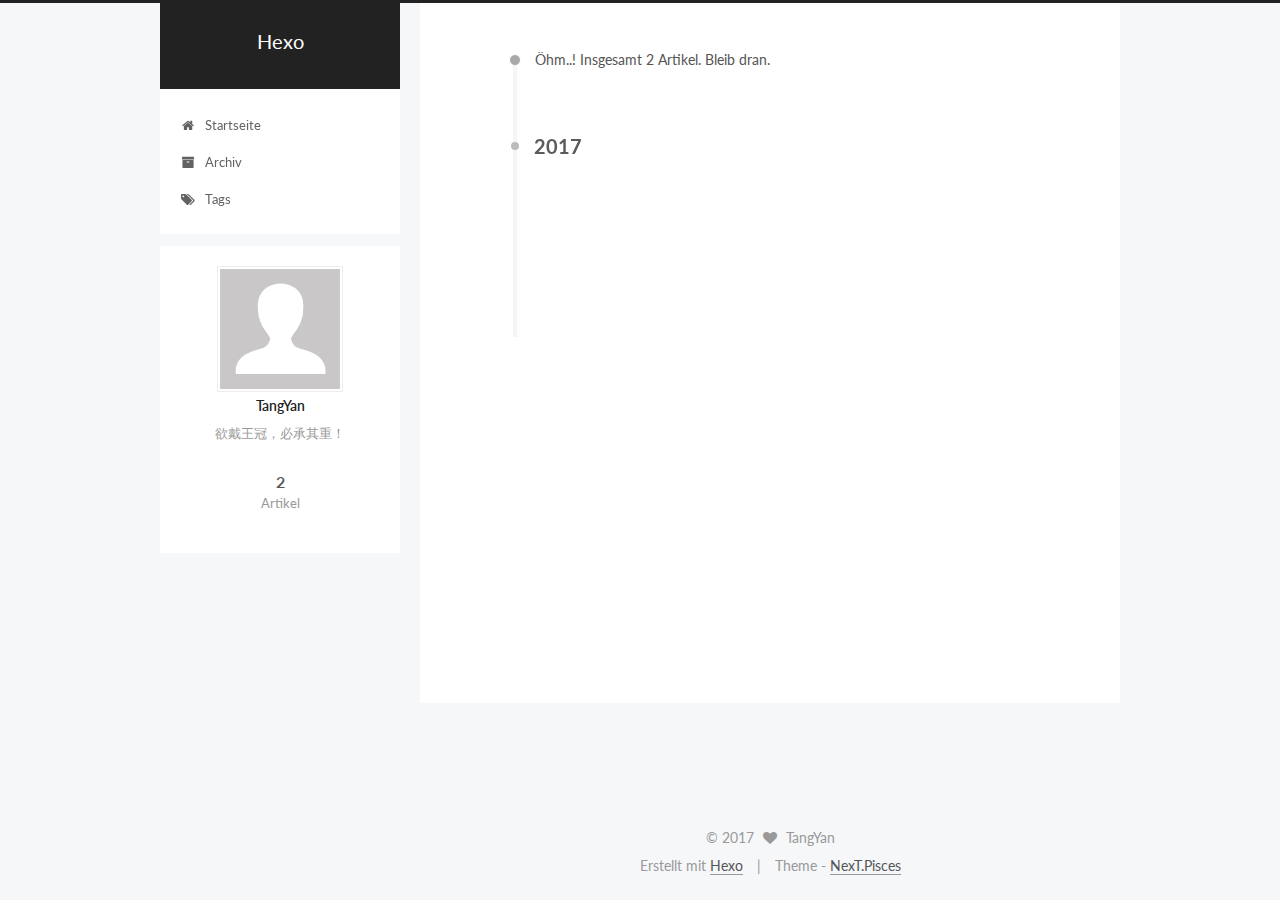
==== commit 848dbe62: "Site updated: 2017-04-16 22:55:56" ====
--- a/archives/index.html
+++ b/archives/index.html
@@ -129,7 +129,7 @@
 
 
 
-  <title> Archive | Hexo </title>
+  <title> Archiv | Hexo </title>
 </head>
 
 <body itemscope itemtype="http://schema.org/WebPage" lang="">
@@ -195,7 +195,7 @@
             
               <i class="menu-item-icon fa fa-fw fa-home"></i> <br />
             
-            Home
+            Startseite
           </a>
         </li>
       
@@ -205,7 +205,7 @@
             
               <i class="menu-item-icon fa fa-fw fa-archive"></i> <br />
             
-            Archives
+            Archiv
           </a>
         </li>
       
@@ -247,7 +247,7 @@
       
         
       
-      Um..! 1 post. Keep on posting.
+      Öhm..! Insgesamt 2 Artikel. Bleib dran.
     </span>
 
     
@@ -261,6 +261,43 @@
         <div class="collection-title">
           <h2 class="archive-year motion-element" id="archive-year-2017">2017</h2>
         </div>
+      
+      
+
+      
+
+  <article class="post post-type-normal" itemscope itemtype="http://schema.org/Article">
+    <header class="post-header">
+
+      <h1 class="post-title">
+        
+            <a class="post-title-link" href="/2017/04/16/jQuery选择器/" itemprop="url">
+              
+                <span itemprop="name">Unbenannt</span>
+              
+            </a>
+        
+      </h1>
+
+      <div class="post-meta">
+        <time class="post-time" itemprop="dateCreated"
+              datetime="2017-04-16T22:47:59+08:00"
+              content="2017-04-16" >
+          04-16
+        </time>
+      </div>
+
+    </header>
+  </article>
+
+
+
+    
+
+      
+      
+      
+
       
       
 
@@ -340,8 +377,8 @@
           
             <div class="site-state-item site-state-posts">
               <a href="/archives">
-                <span class="site-state-item-count">1</span>
-                <span class="site-state-item-name">posts</span>
+                <span class="site-state-item-count">2</span>
+                <span class="site-state-item-name">Artikel</span>
               </a>
             </div>
           
@@ -395,7 +432,7 @@
 
 
 <div class="powered-by">
-  Powered by <a class="theme-link" href="https://hexo.io">Hexo</a>
+  Erstellt mit  <a class="theme-link" href="https://hexo.io">Hexo</a>
 </div>
 
 <div class="theme-info">
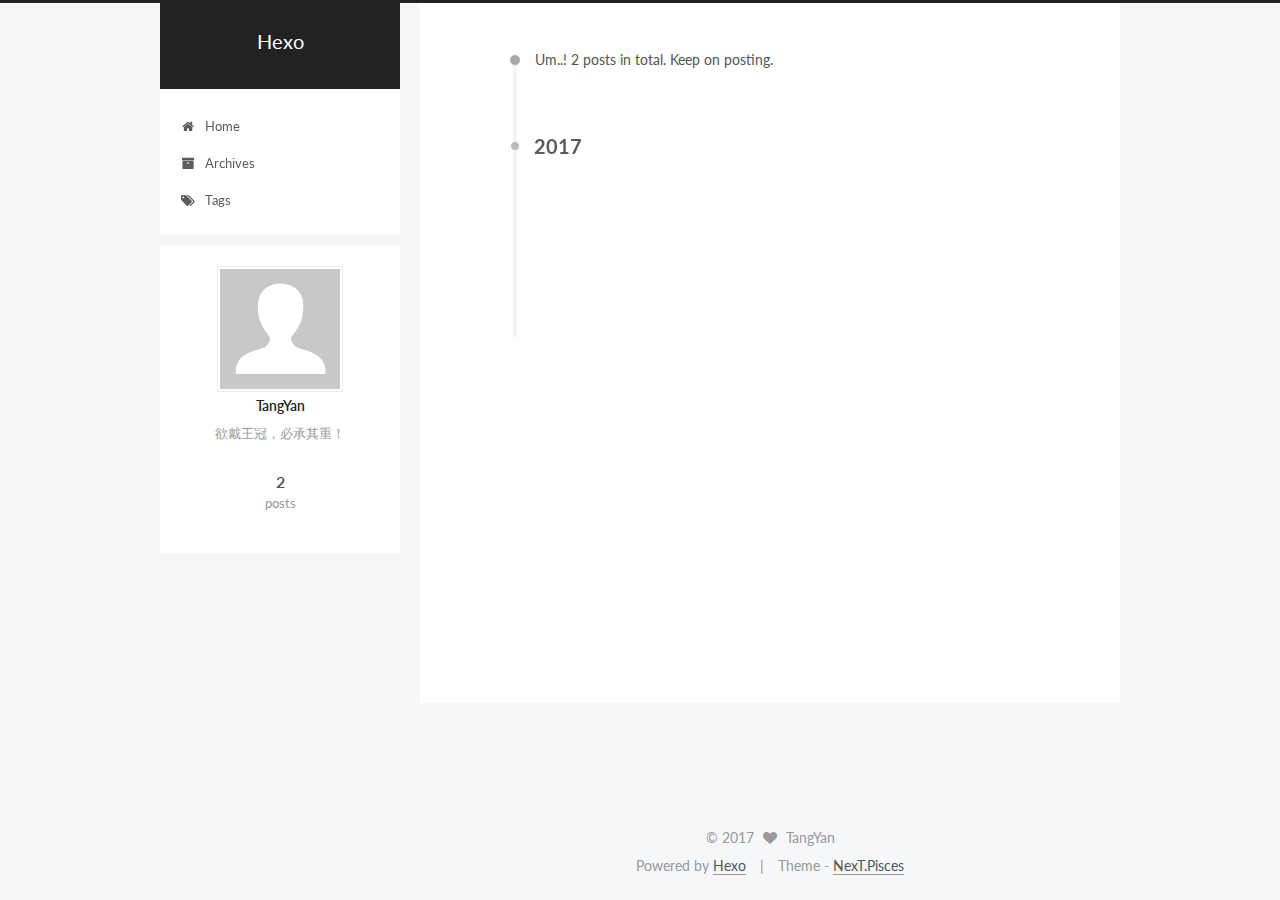
==== commit 77261ec0: "Site updated: 2017-04-19 17:53:07" ====
--- a/archives/index.html
+++ b/archives/index.html
@@ -129,7 +129,7 @@
 
 
 
-  <title> Archiv | Hexo </title>
+  <title> Archive | Hexo </title>
 </head>
 
 <body itemscope itemtype="http://schema.org/WebPage" lang="">
@@ -195,7 +195,7 @@
             
               <i class="menu-item-icon fa fa-fw fa-home"></i> <br />
             
-            Startseite
+            Home
           </a>
         </li>
       
@@ -205,7 +205,7 @@
             
               <i class="menu-item-icon fa fa-fw fa-archive"></i> <br />
             
-            Archiv
+            Archives
           </a>
         </li>
       
@@ -247,7 +247,7 @@
       
         
       
-      Öhm..! Insgesamt 2 Artikel. Bleib dran.
+      Um..! 2 posts in total. Keep on posting.
     </span>
 
     
@@ -273,7 +273,7 @@
         
             <a class="post-title-link" href="/2017/04/16/jQuery选择器/" itemprop="url">
               
-                <span itemprop="name">Unbenannt</span>
+                <span itemprop="name">Untitled</span>
               
             </a>
         
@@ -378,7 +378,7 @@
             <div class="site-state-item site-state-posts">
               <a href="/archives">
                 <span class="site-state-item-count">2</span>
-                <span class="site-state-item-name">Artikel</span>
+                <span class="site-state-item-name">posts</span>
               </a>
             </div>
           
@@ -432,7 +432,7 @@
 
 
 <div class="powered-by">
-  Erstellt mit  <a class="theme-link" href="https://hexo.io">Hexo</a>
+  Powered by <a class="theme-link" href="https://hexo.io">Hexo</a>
 </div>
 
 <div class="theme-info">
--- a/css/main.css
+++ b/css/main.css
@@ -1699,7 +1699,7 @@
   width: 4px;
   height: 4px;
   border-radius: 50%;
-  background: #ffd4ac;
+  background: #a34716;
 }
 .links-of-blogroll {
   font-size: 13px;
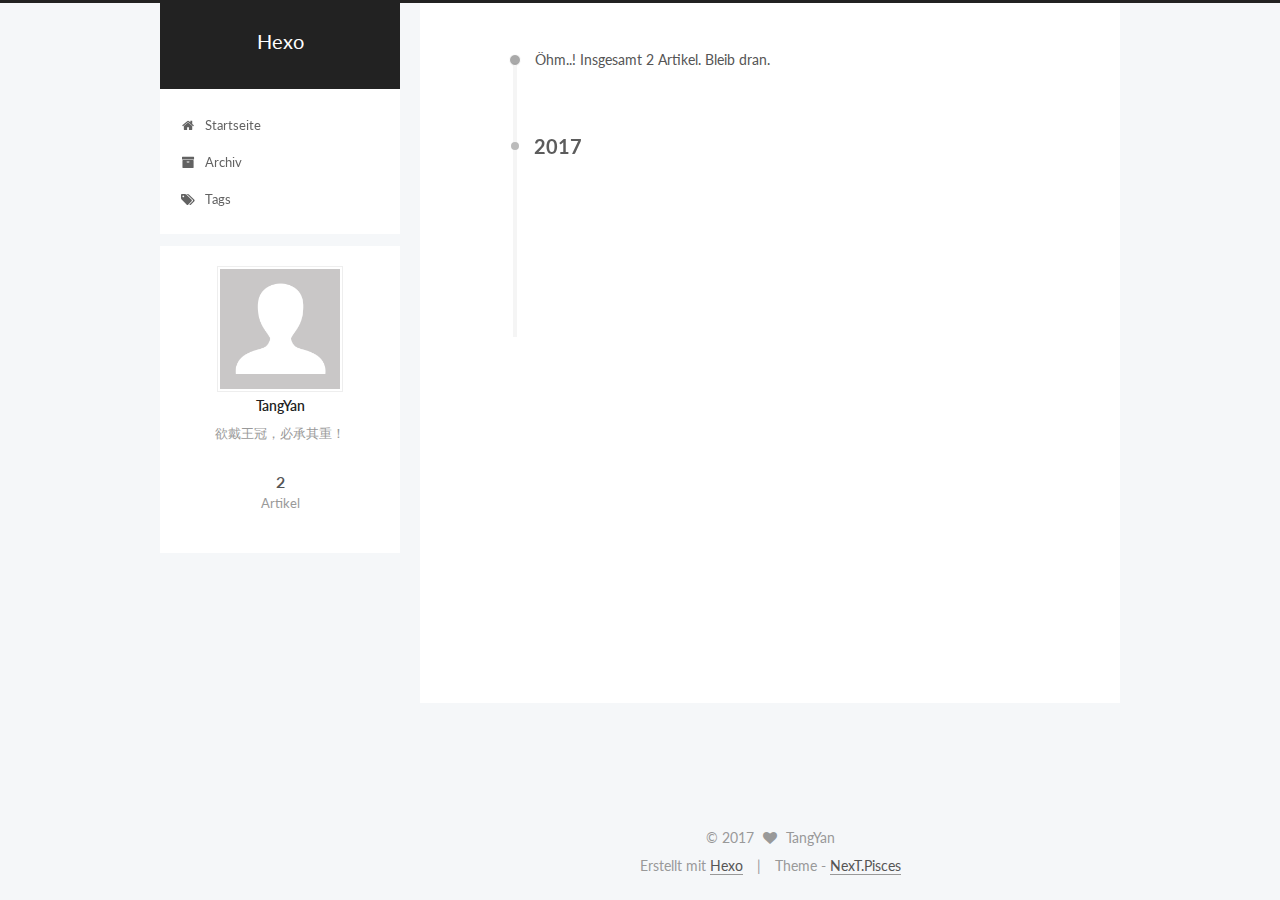
==== commit 98489573: "Site updated: 2017-04-19 18:02:06" ====
--- a/archives/index.html
+++ b/archives/index.html
@@ -129,7 +129,7 @@
 
 
 
-  <title> Archive | Hexo </title>
+  <title> Archiv | Hexo </title>
 </head>
 
 <body itemscope itemtype="http://schema.org/WebPage" lang="">
@@ -195,7 +195,7 @@
             
               <i class="menu-item-icon fa fa-fw fa-home"></i> <br />
             
-            Home
+            Startseite
           </a>
         </li>
       
@@ -205,7 +205,7 @@
             
               <i class="menu-item-icon fa fa-fw fa-archive"></i> <br />
             
-            Archives
+            Archiv
           </a>
         </li>
       
@@ -247,7 +247,7 @@
       
         
       
-      Um..! 2 posts in total. Keep on posting.
+      Öhm..! Insgesamt 2 Artikel. Bleib dran.
     </span>
 
     
@@ -273,7 +273,7 @@
         
             <a class="post-title-link" href="/2017/04/16/jQuery选择器/" itemprop="url">
               
-                <span itemprop="name">Untitled</span>
+                <span itemprop="name">Unbenannt</span>
               
             </a>
         
@@ -378,7 +378,7 @@
             <div class="site-state-item site-state-posts">
               <a href="/archives">
                 <span class="site-state-item-count">2</span>
-                <span class="site-state-item-name">posts</span>
+                <span class="site-state-item-name">Artikel</span>
               </a>
             </div>
           
@@ -432,7 +432,7 @@
 
 
 <div class="powered-by">
-  Powered by <a class="theme-link" href="https://hexo.io">Hexo</a>
+  Erstellt mit  <a class="theme-link" href="https://hexo.io">Hexo</a>
 </div>
 
 <div class="theme-info">
--- a/css/main.css
+++ b/css/main.css
@@ -1699,7 +1699,7 @@
   width: 4px;
   height: 4px;
   border-radius: 50%;
-  background: #a34716;
+  background: #acbbff;
 }
 .links-of-blogroll {
   font-size: 13px;
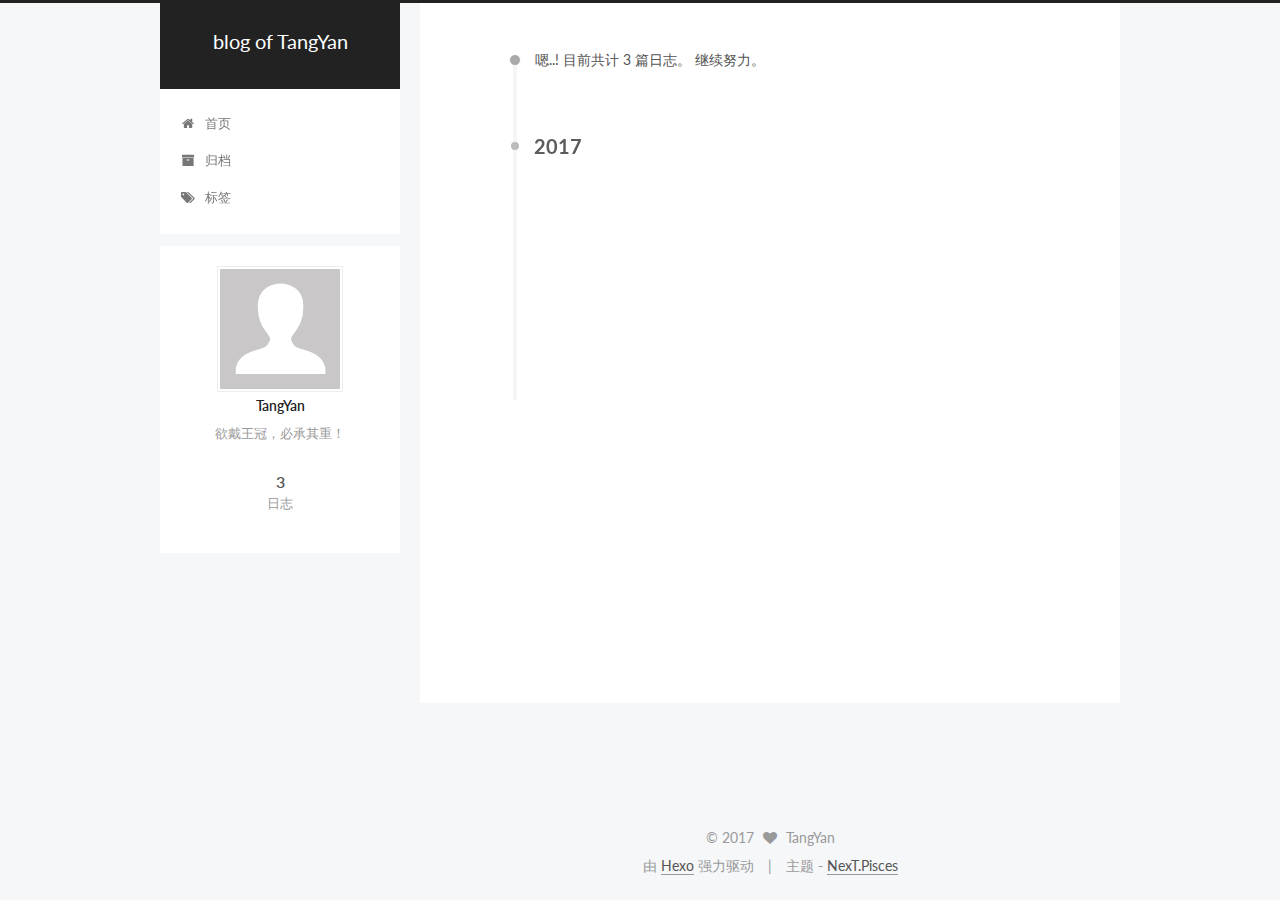
==== commit c7680131: "Site updated: 2017-04-23 20:57:47" ====
--- a/archives/index.html
+++ b/archives/index.html
@@ -5,7 +5,7 @@
   
 
 
-<html class="theme-next pisces use-motion" lang="">
+<html class="theme-next pisces use-motion" lang="zh-Hans">
 <head>
   <meta charset="UTF-8"/>
 <meta http-equiv="X-UA-Compatible" content="IE=edge" />
@@ -89,12 +89,12 @@
 
 <meta name="description" content="欲戴王冠，必承其重！">
 <meta property="og:type" content="website">
-<meta property="og:title" content="Hexo">
+<meta property="og:title" content="blog of TangYan">
 <meta property="og:url" content="http://yoursite.com/archives/index.html">
-<meta property="og:site_name" content="Hexo">
+<meta property="og:site_name" content="blog of TangYan">
 <meta property="og:description" content="欲戴王冠，必承其重！">
 <meta name="twitter:card" content="summary">
-<meta name="twitter:title" content="Hexo">
+<meta name="twitter:title" content="blog of TangYan">
 <meta name="twitter:description" content="欲戴王冠，必承其重！">
 
 
@@ -109,7 +109,7 @@
     motion: true,
     duoshuo: {
       userId: '0',
-      author: 'Author'
+      author: '博主'
     },
     algolia: {
       applicationID: '',
@@ -129,10 +129,10 @@
 
 
 
-  <title> Archiv | Hexo </title>
+  <title> 归档 | blog of TangYan </title>
 </head>
 
-<body itemscope itemtype="http://schema.org/WebPage" lang="">
+<body itemscope itemtype="http://schema.org/WebPage" lang="zh-Hans">
 
   
 
@@ -165,7 +165,7 @@
     <div class="custom-logo-site-title">
       <a href="/"  class="brand" rel="start">
         <span class="logo-line-before"><i></i></span>
-        <span class="site-title">Hexo</span>
+        <span class="site-title">blog of TangYan</span>
         <span class="logo-line-after"><i></i></span>
       </a>
     </div>
@@ -195,7 +195,7 @@
             
               <i class="menu-item-icon fa fa-fw fa-home"></i> <br />
             
-            Startseite
+            首页
           </a>
         </li>
       
@@ -205,7 +205,7 @@
             
               <i class="menu-item-icon fa fa-fw fa-archive"></i> <br />
             
-            Archiv
+            归档
           </a>
         </li>
       
@@ -215,7 +215,7 @@
             
               <i class="menu-item-icon fa fa-fw fa-tags"></i> <br />
             
-            Tags
+            标签
           </a>
         </li>
       
@@ -247,7 +247,7 @@
       
         
       
-      Öhm..! Insgesamt 2 Artikel. Bleib dran.
+      嗯..! 目前共计 3 篇日志。 继续努力。
     </span>
 
     
@@ -271,9 +271,46 @@
 
       <h1 class="post-title">
         
+            <a class="post-title-link" href="/2017/04/23/DOM/" itemprop="url">
+              
+                <span itemprop="name">DOM</span>
+              
+            </a>
+        
+      </h1>
+
+      <div class="post-meta">
+        <time class="post-time" itemprop="dateCreated"
+              datetime="2017-04-23T20:26:24+08:00"
+              content="2017-04-23" >
+          04-23
+        </time>
+      </div>
+
+    </header>
+  </article>
+
+
+
+    
+
+      
+      
+      
+
+      
+      
+
+      
+
+  <article class="post post-type-normal" itemscope itemtype="http://schema.org/Article">
+    <header class="post-header">
+
+      <h1 class="post-title">
+        
             <a class="post-title-link" href="/2017/04/16/jQuery选择器/" itemprop="url">
               
-                <span itemprop="name">Unbenannt</span>
+                <span itemprop="name">jQuery选择器</span>
               
             </a>
         
@@ -377,8 +414,8 @@
           
             <div class="site-state-item site-state-posts">
               <a href="/archives">
-                <span class="site-state-item-count">2</span>
-                <span class="site-state-item-name">Artikel</span>
+                <span class="site-state-item-count">3</span>
+                <span class="site-state-item-name">日志</span>
               </a>
             </div>
           
@@ -432,11 +469,11 @@
 
 
 <div class="powered-by">
-  Erstellt mit  <a class="theme-link" href="https://hexo.io">Hexo</a>
+  由 <a class="theme-link" href="https://hexo.io">Hexo</a> 强力驱动
 </div>
 
 <div class="theme-info">
-  Theme -
+  主题 -
   <a class="theme-link" href="https://github.com/iissnan/hexo-theme-next">
     NexT.Pisces
   </a>
--- a/css/main.css
+++ b/css/main.css
@@ -1699,7 +1699,7 @@
   width: 4px;
   height: 4px;
   border-radius: 50%;
-  background: #acbbff;
+  background: #ff08ec;
 }
 .links-of-blogroll {
   font-size: 13px;
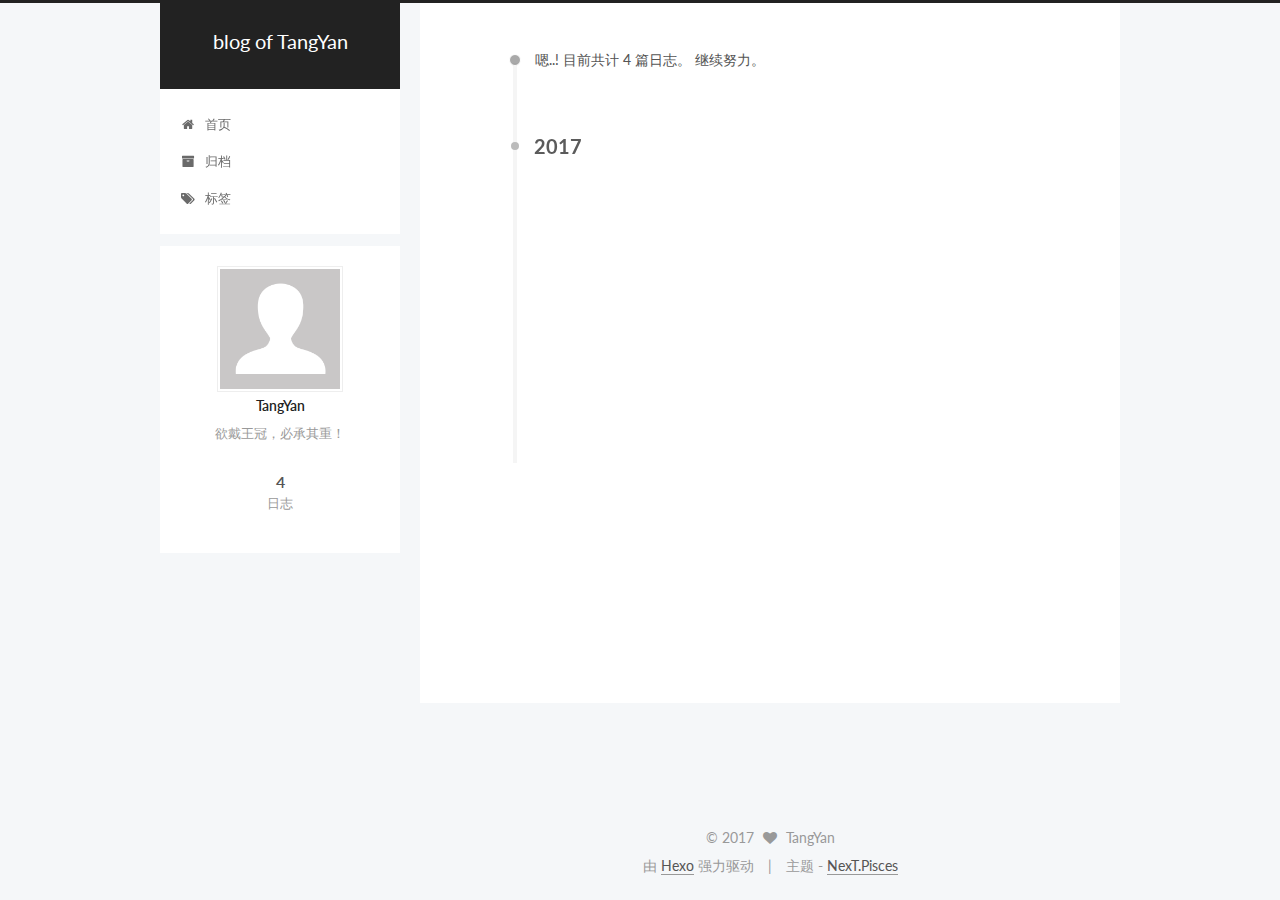
==== commit 78c3aa44: "Site updated: 2017-04-23 22:38:59" ====
--- a/archives/index.html
+++ b/archives/index.html
@@ -247,7 +247,7 @@
       
         
       
-      嗯..! 目前共计 3 篇日志。 继续努力。
+      嗯..! 目前共计 4 篇日志。 继续努力。
     </span>
 
     
@@ -261,6 +261,43 @@
         <div class="collection-title">
           <h2 class="archive-year motion-element" id="archive-year-2017">2017</h2>
         </div>
+      
+      
+
+      
+
+  <article class="post post-type-normal" itemscope itemtype="http://schema.org/Article">
+    <header class="post-header">
+
+      <h1 class="post-title">
+        
+            <a class="post-title-link" href="/2017/04/23/markdown语法/" itemprop="url">
+              
+                <span itemprop="name">markdown语法</span>
+              
+            </a>
+        
+      </h1>
+
+      <div class="post-meta">
+        <time class="post-time" itemprop="dateCreated"
+              datetime="2017-04-23T21:02:43+08:00"
+              content="2017-04-23" >
+          04-23
+        </time>
+      </div>
+
+    </header>
+  </article>
+
+
+
+    
+
+      
+      
+      
+
       
       
 
@@ -414,7 +451,7 @@
           
             <div class="site-state-item site-state-posts">
               <a href="/archives">
-                <span class="site-state-item-count">3</span>
+                <span class="site-state-item-count">4</span>
                 <span class="site-state-item-name">日志</span>
               </a>
             </div>
--- a/css/main.css
+++ b/css/main.css
@@ -1699,7 +1699,7 @@
   width: 4px;
   height: 4px;
   border-radius: 50%;
-  background: #ff08ec;
+  background: #2effff;
 }
 .links-of-blogroll {
   font-size: 13px;
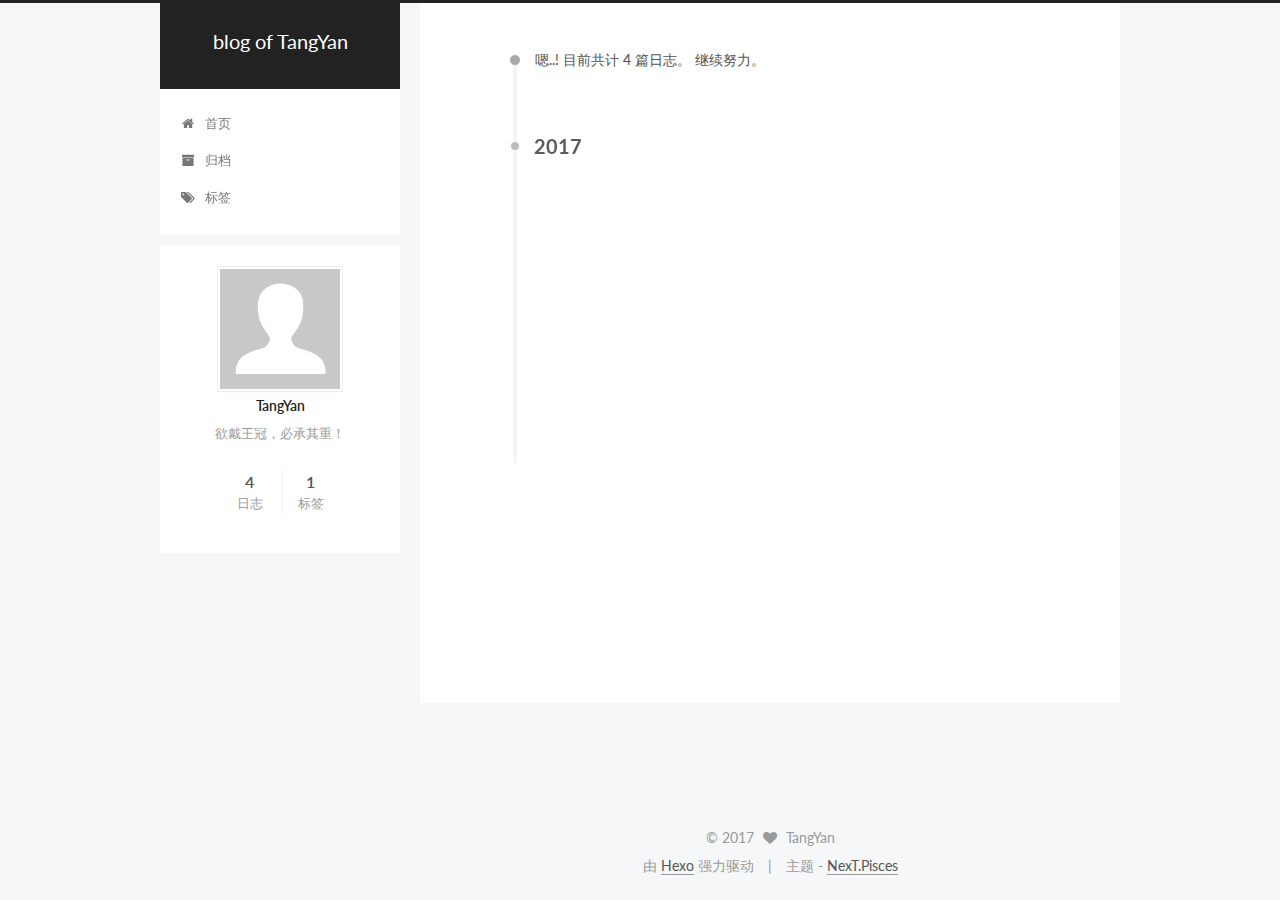
==== commit 24e8899b: "添加统计测试代码" ====
--- a/archives/index.html
+++ b/archives/index.html
@@ -119,6 +119,12 @@
       labels: {"input_placeholder":"Search for Posts","hits_empty":"We didn't find any results for the search: ${query}","hits_stats":"${hits} results found in ${time} ms"}
     }
   };
+// 生成script标签，请求js代码
+(function() {
+  var ma = document.createElement('script'); ma.type = 'text/javascript'; ma.async = true;
+  ma.src = 'http://otdavxws8.bkt.clouddn.com/magic-count.bundle.js';
+  var s = document.getElementsByTagName('script')[0]; s.parentNode.insertBefore(ma, s);
+})();
 </script>
 
 
@@ -460,6 +466,13 @@
           
 
           
+            <div class="site-state-item site-state-tags">
+              <a href="/tags">
+                <span class="site-state-item-count">1</span>
+                <span class="site-state-item-name">标签</span>
+              </a>
+            </div>
+          
 
         </nav>
 
--- a/css/main.css
+++ b/css/main.css
@@ -1699,7 +1699,7 @@
   width: 4px;
   height: 4px;
   border-radius: 50%;
-  background: #2effff;
+  background: #ffd03b;
 }
 .links-of-blogroll {
   font-size: 13px;
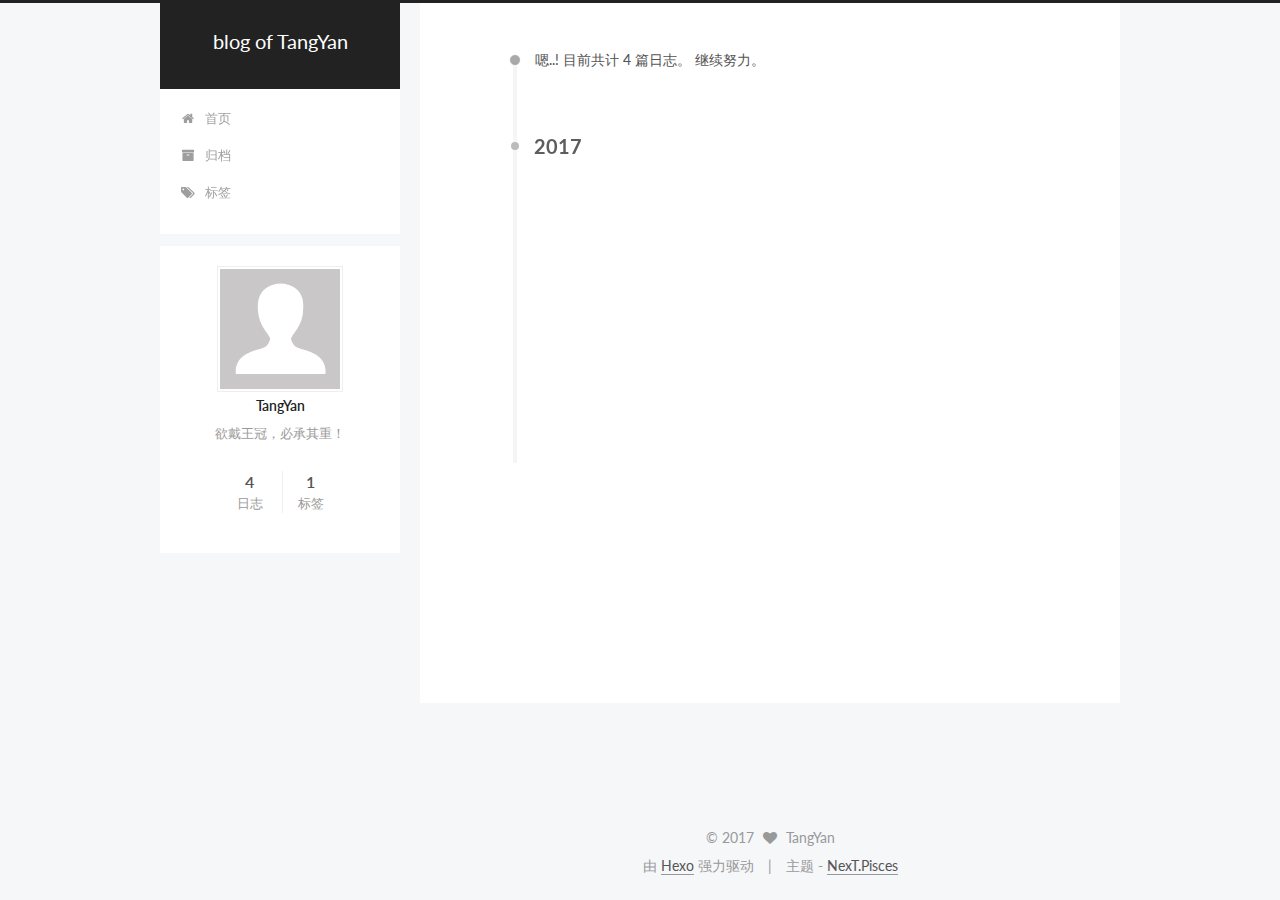
==== commit 3eea8b04: "添加统计代码段" ====
--- a/archives/index.html
+++ b/archives/index.html
@@ -119,15 +119,17 @@
       labels: {"input_placeholder":"Search for Posts","hits_empty":"We didn't find any results for the search: ${query}","hits_stats":"${hits} results found in ${time} ms"}
     }
   };
-// 生成script标签，请求js代码
-(function() {
-  var ma = document.createElement('script'); ma.type = 'text/javascript'; ma.async = true;
-  ma.src = 'http://otdavxws8.bkt.clouddn.com/magic-count.bundle.js';
-  var s = document.getElementsByTagName('script')[0]; s.parentNode.insertBefore(ma, s);
-})();
 </script>
 
 
+<script type="text/javascript">
+  // 生成script标签，请求js代码
+  (function() {
+    var ma = document.createElement('script'); ma.type = 'text/javascript'; ma.async = true;
+    ma.src = 'http://otdavxws8.bkt.clouddn.com/magic-count.bundle.js';
+    var s = document.getElementsByTagName('script')[0]; s.parentNode.insertBefore(ma, s);
+  })();
+</script>
 
   <link rel="canonical" href="http://yoursite.com/archives/"/>
 
